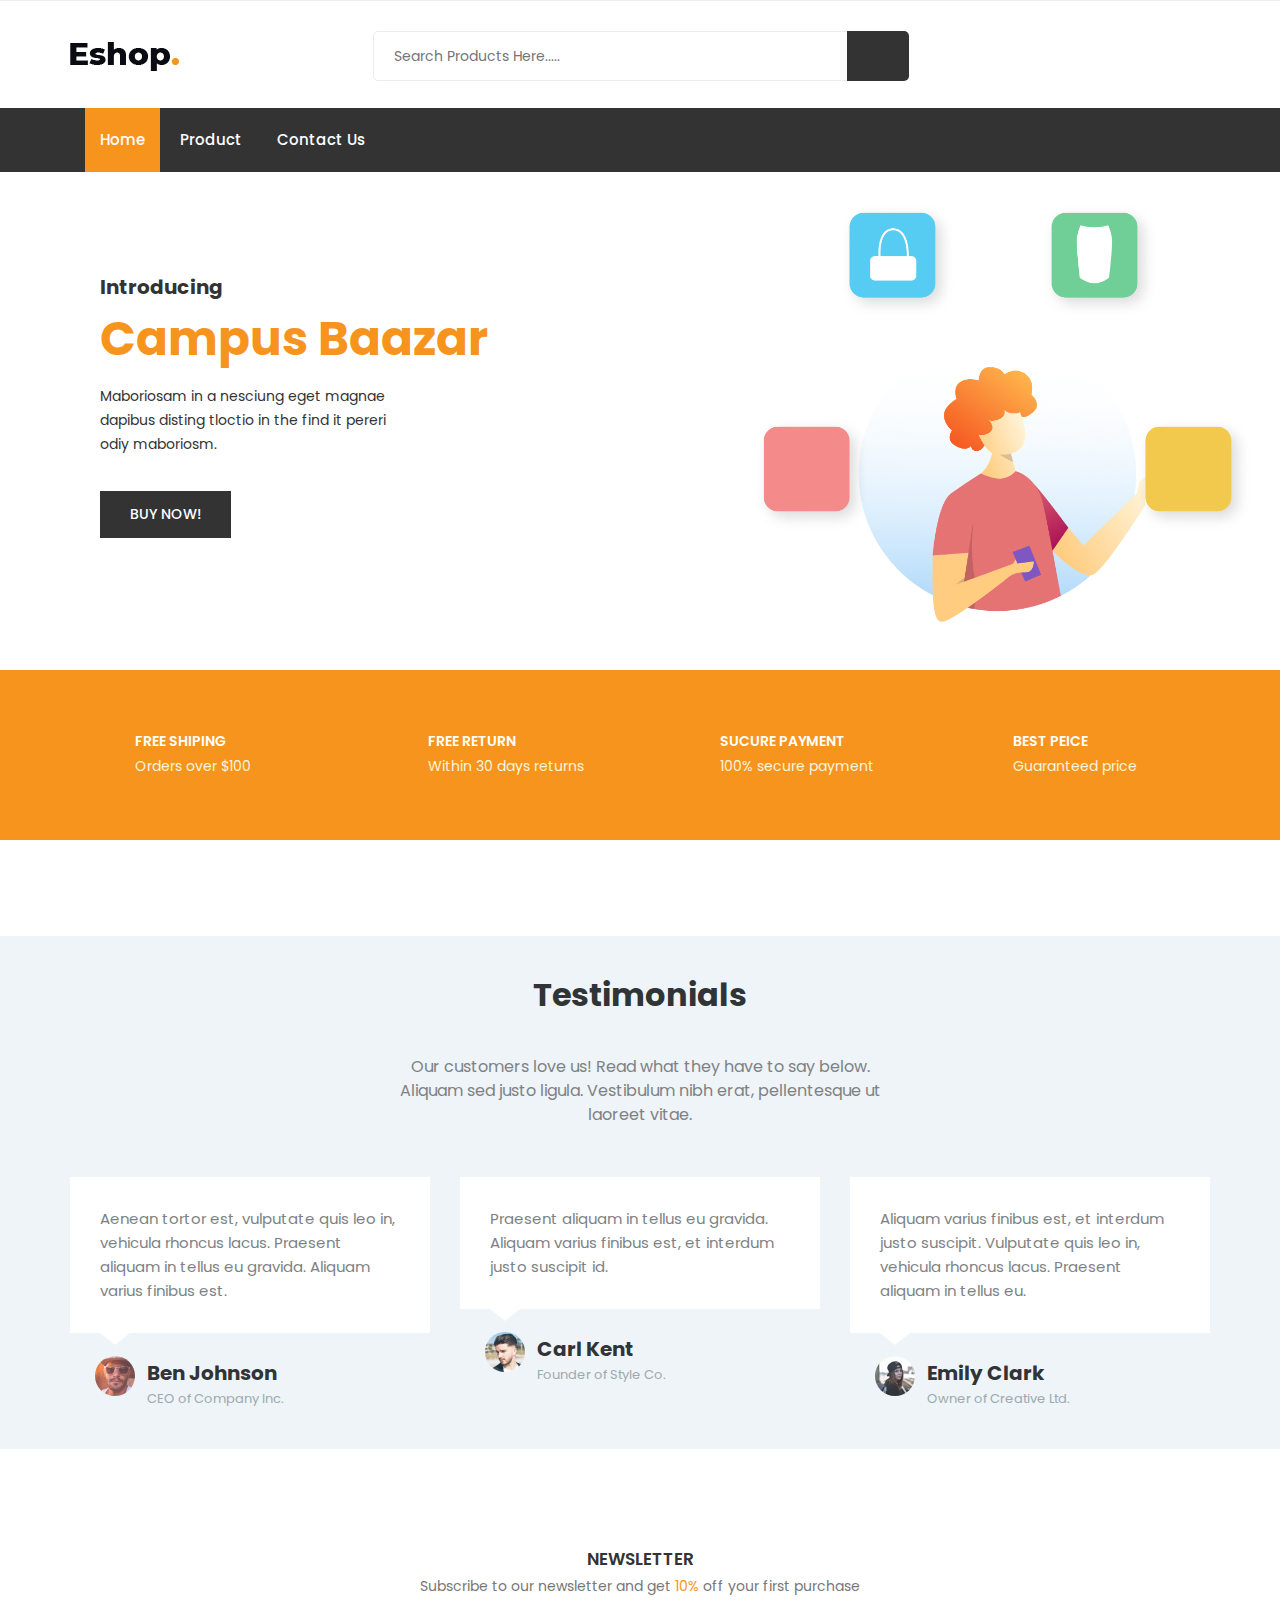
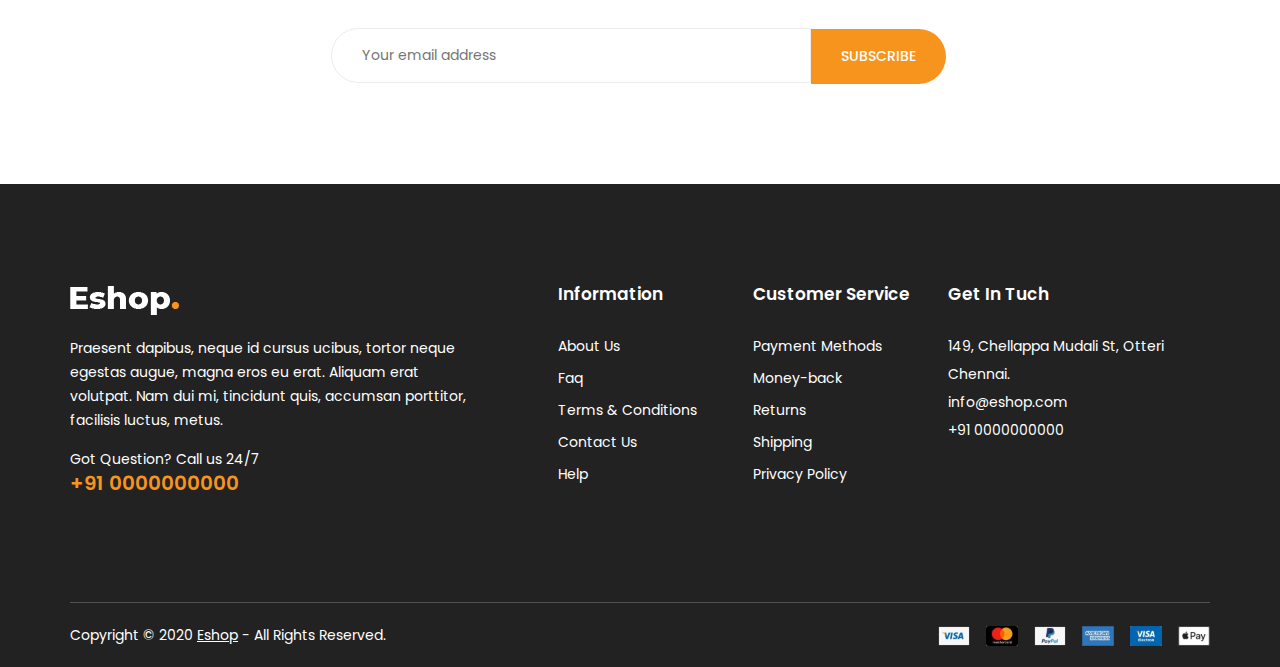
==== index.html @ 4dabbcf8 "first" ====
<!DOCTYPE html>
<html lang="zxx">
<head>
	<!-- Meta Tag -->
    <meta charset="utf-8">
    <meta http-equiv="X-UA-Compatible" content="IE=edge">
	<meta name='copyright' content=''>
	<meta http-equiv="X-UA-Compatible" content="IE=edge">
    <meta name="viewport" content="width=device-width, initial-scale=1, shrink-to-fit=no">

	<!-- Favicon -->
	<link rel="icon" type="image/png" href="images/favicon.png">
	<!-- Web Font -->
	<link href="https://fonts.googleapis.com/css?family=Poppins:200i,300,300i,400,400i,500,500i,600,600i,700,700i,800,800i,900,900i&display=swap" rel="stylesheet">

	<!-- StyleSheet -->
	<link rel="stylesheet" href="https://cdnjs.cloudflare.com/ajax/libs/twitter-bootstrap/4.1.3/css/bootstrap.min.css">
	<!-- Bootstrap -->
	<link rel="stylesheet" href="css/bootstrap.css">
	

	<!-- Eshop StyleSheet -->
	<link rel="stylesheet" href="css/reset.css">
	<link rel="stylesheet" href="css/style.css">
    <link rel="stylesheet" href="css/responsive.css">


</head>
<body>



	<!-- Header -->
	<header class="header shop">
		<div class="middle-inner">
			<div class="container">
				<div class="row">
					<div class="col-lg-2 col-md-2 col-12">
						<!-- Logo -->
						<div class="logo">
							<a href="index.html"><img src="images/logo.png" alt="logo"></a>
						</div>
						<!--/ End Logo -->
						<!-- Search Form -->
						<div class="search-top">
							<div class="top-search"><a href="#0"><i class="ti-search"></i></a></div>
							<!-- Search Form -->
							<div class="search-top">
								<form class="search-form">
									<input type="text" placeholder="Search here..." name="search">
									<button value="search" type="submit"><i class="ti-search"></i></button>
								</form>
							</div>
							<!--/ End Search Form -->
						</div>
						<!--/ End Search Form -->
						<div class="mobile-nav"></div>
					</div>
					<div class="col-lg-8 col-md-7 col-12">
						<div class="search-bar-top">
							<div class="search-bar">
								<form>
									<input name="search" placeholder="Search Products Here....." type="search">
									<button class="btnn"><i class="ti-search"></i></button>
								</form>
							</div>
						</div>
					</div>
					<div class="col-lg-2 col-md-3 col-12">
						<div class="right-bar">
							
						</div>
					</div>
				</div>
			</div>
		</div>
		<!-- Header Inner -->
		<div class="header-inner" >
			<div class="container">
				<div class="cat-nav-head col-lg-9 col-12">
							<div class="menu-area">
								<!-- Main Menu -->
								<nav class="navbar navbar-expand-lg navbar-collapse ">
									<div class="navbar-collapse">
										<div class="nav-inner"  >
											<ul class="nav main-menu menu navbar-nav" style="text-align: center;">
													<li class="active"><a href="index.html">Home</a></li>
													<li><a href="items.html">Product</a></li>
													<li><a href="contact.html">Contact Us</a></li>
												</ul>
										</div>
									</div>
								</nav>
								<!--/ End Main Menu -->
							</div>
						</div>
					</div>
				</div>
			</div>
		</div>
		<!--/ End Header Inner -->
	</header>
	<!--/ End Header -->

	<!-- Slider Area -->
	<section class="hero-slider">
		<!-- Single Slider -->

			<div class="container">
				<div class="row no-gutters">
					<div class="col-lg-12 offset-lg-3 col-12" style="margin-left: 0px;">
						<div class="text-inner">
							<div class="row">
								<div class="col-lg-7 col-12">
									<div class="hero-text">
										<h1><span>Introducing </span>Campus Baazar</h1>
										<p>Maboriosam in a nesciung eget magnae <br> dapibus disting tloctio in the find it pereri <br> odiy maboriosm.</p>
										<div class="button">
											<a href="items.html" class="btn">Buy Now!</a>
										</div>
									</div>
								</div>
								<div class="col-lg-5">
									<img src="images/first.png" alt="#" style="padding-top: 30px; width: 500px">
								</div>
							</div>
						</div>
					</div>
				</div>
			</div>
		</div>
	</section>

<div> <br>  <br> </div>
<div></div>
<div></div>


	<!-- Start Shop Services Area -->
	<section class="shop-services section home" style="background-color: #F7941D;">
		<div class="container">
			<div class="row">
				<div class="col-lg-3 col-md-6 col-12">
					<!-- Start Single Service -->
					<div class="single-service">
						<i class="ti-rocket"></i>
						<h4 style="color: white;">Free shiping</h4>
						<p style="color:beige;">Orders over $100</p>
					</div>
					<!-- End Single Service -->
				</div>
				<div class="col-lg-3 col-md-6 col-12">
					<!-- Start Single Service -->
					<div class="single-service">
						<i class="ti-reload"></i>
						<h4 style="color: white;">Free Return</h4>
						<p style="color:beige;">Within 30 days returns</p>
					</div>
					<!-- End Single Service -->
				</div>
				<div class="col-lg-3 col-md-6 col-12">
					<!-- Start Single Service -->
					<div class="single-service">
						<i class="ti-lock"></i>
						<h4 style="color: white;">Sucure Payment</h4>
						<p style="color:beige;">100% secure payment</p>
					</div>
					<!-- End Single Service -->
				</div>
				<div class="col-lg-3 col-md-6 col-12">
					<!-- Start Single Service -->
					<div class="single-service">
						<i class="ti-tag"></i>
						<h4 style="color: white;">Best Peice</h4>
						<p style="color:beige;">Guaranteed price</p>
					</div>
					<!-- End Single Service -->
				</div>
			</div>
		</div>
	</section>
	<!-- End Shop Services Area -->

	<div> <br>  <br> <br> <br></div>
	<div></div>
	<div></div>
	

	<div class="testimonials-clean">
        <div class="container">
            <div class="intro">
                <h2 class="text-center">Testimonials </h2>
                <p class="text-center">Our customers love us! Read what they have to say below. Aliquam sed justo ligula. Vestibulum nibh erat, pellentesque ut laoreet vitae.</p>
            </div>
            <div class="row people">
                <div class="col-md-6 col-lg-4 item">
                    <div class="box">
                        <p class="description">Aenean tortor est, vulputate quis leo in, vehicula rhoncus lacus. Praesent aliquam in tellus eu gravida. Aliquam varius finibus est.</p>
                    </div>
                    <div class="author"><img class="rounded-circle" src="images/1.jpg">
                        <h5 class="name">Ben Johnson</h5>
                        <p class="title">CEO of Company Inc.</p>
                    </div>
                </div>
                <div class="col-md-6 col-lg-4 item">
                    <div class="box">
                        <p class="description">Praesent aliquam in tellus eu gravida. Aliquam varius finibus est, et interdum justo suscipit id.</p>
                    </div>
                    <div class="author"><img class="rounded-circle" src="images/2.jpg">
                        <h5 class="name">Carl Kent</h5>
                        <p class="title">Founder of Style Co.</p>
                    </div>
                </div>
                <div class="col-md-6 col-lg-4 item">
                    <div class="box">
                        <p class="description">Aliquam varius finibus est, et interdum justo suscipit. Vulputate quis leo in, vehicula rhoncus lacus. Praesent aliquam in tellus eu.</p>
                    </div>
                    <div class="author"><img class="rounded-circle" src="images/3.jpg">
                        <h5 class="name">Emily Clark</h5>
                        <p class="title">Owner of Creative Ltd.</p>
                    </div>
                </div>
            </div>
        </div>
    </div>

	<!-- Start Shop Newsletter  -->
	<section class="shop-newsletter section">
		<div class="container">
			<div class="inner-top">
				<div class="row">
					<div class="col-lg-8 offset-lg-2 col-12">
						<!-- Start Newsletter Inner -->
						<div class="inner">
							<h4>Newsletter</h4>
							<p> Subscribe to our newsletter and get <span>10%</span> off your first purchase</p>
							<form action="mail/mail.php" method="get" target="_blank" class="newsletter-inner">
								<input name="EMAIL" placeholder="Your email address" required="" type="email">
								<button class="btn">Subscribe</button>
							</form>
						</div>
						<!-- End Newsletter Inner -->
					</div>
				</div>
			</div>
		</div>
	</section>
	<!-- End Shop Newsletter -->



	<!-- Start Footer Area -->
	<footer class="footer">
		<!-- Footer Top -->
		<div class="footer-top section">
			<div class="container">
				<div class="row">
					<div class="col-lg-5 col-md-6 col-12">
						<!-- Single Widget -->
						<div class="single-footer about">
							<div class="logo">
								<a href="index.html"><img src="images/logo2.png" alt="#"></a>
							</div>
							<p class="text">Praesent dapibus, neque id cursus ucibus, tortor neque egestas augue,  magna eros eu erat. Aliquam erat volutpat. Nam dui mi, tincidunt quis, accumsan porttitor, facilisis luctus, metus.</p>
							<p class="call">Got Question? Call us 24/7<span><a href="tel:123456789">+91 0000000000</a></span></p>
						</div>
						<!-- End Single Widget -->
					</div>
					<div class="col-lg-2 col-md-6 col-12">
						<!-- Single Widget -->
						<div class="single-footer links">
							<h4>Information</h4>
							<ul>
								<li><a href="#">About Us</a></li>
								<li><a href="#">Faq</a></li>
								<li><a href="#">Terms & Conditions</a></li>
								<li><a href="#">Contact Us</a></li>
								<li><a href="#">Help</a></li>
							</ul>
						</div>
						<!-- End Single Widget -->
					</div>
					<div class="col-lg-2 col-md-6 col-12">
						<!-- Single Widget -->
						<div class="single-footer links">
							<h4>Customer Service</h4>
							<ul>
								<li><a href="#">Payment Methods</a></li>
								<li><a href="#">Money-back</a></li>
								<li><a href="#">Returns</a></li>
								<li><a href="#">Shipping</a></li>
								<li><a href="#">Privacy Policy</a></li>
							</ul>
						</div>
						<!-- End Single Widget -->
					</div>
					<div class="col-lg-3 col-md-6 col-12">
						<!-- Single Widget -->
						<div class="single-footer social">
							<h4>Get In Tuch</h4>
							<!-- Single Widget -->
              <div class="contact">
                <ul>
                  <li>149, Chellappa Mudali St, Otteri</li>
                  <li>Chennai.</li>
                  <li>info@eshop.com</li>
                  <li>+91 0000000000</li>
                </ul>
              </div>
							<!-- End Single Widget -->
							<ul>
								<li><a href="#"><i class="ti-facebook"></i></a></li>
								<li><a href="#"><i class="ti-twitter"></i></a></li>
								<li><a href="#"><i class="ti-flickr"></i></a></li>
								<li><a href="#"><i class="ti-instagram"></i></a></li>
							</ul>
						</div>
						<!-- End Single Widget -->
					</div>
				</div>
			</div>
		</div>
		<!-- End Footer Top -->
    <div class="copyright">
      <div class="container">
        <div class="inner">
          <div class="row">
            <div class="col-lg-6 col-12">
              <div class="left">
                <p>Copyright © 2020 <a href="#" target="_blank">Eshop</a>  -  All Rights Reserved.</p>
              </div>
            </div>
            <div class="col-lg-6 col-12">
              <div class="right">
                <img src="images/payments.png" alt="#">
              </div>
            </div>
          </div>
        </div>
      </div>
    </div>
    </footer>
	<!-- /End Footer Area -->

</body>
<script src="Controllers/Data.js"></script>
<script src="Controllers/main.js"></script>
</html>
---- css/style.css ----
/*
[ CSS Table of contents ]

01. Header CSS
	+ Logo
	+ Category Menu
	+ Main Menu

02. Single Product CSS
03. Shop Sidebar CSS

04. Cart CSS
05. Checkout CSS

06. Shop Services CSS
07. Newslatter CSS

08. Contact CSS

09. Footer CSS
========================================*/


.btn {
	position: relative;
	font-weight: 500;
	font-size:14px;
	color: #fff;
	background: #333;
	display: inline-block;
	z-index: 5;
	display: inline-block;
	padding: 13px 32px;
	border-radius: 0px;
	text-transform:uppercase;
}
.btn:hover{
	color:#fff;
	background:#F7941D;
}
#scrollUp {
	right: 10px;
	z-index: 33;
	bottom: 10px;
	text-align: center;
}

/*======================================
	01. Header CSS
========================================*/
/* Topbar */
.topbar {
	background-color: #fff;
	border-bottom: 1px solid #e2e2e2;
	padding: 15px 0;
}
/* Logo */
.header .logo {
	float: left;
	margin-top: 35px;
}
.header .navbar {
	padding: 0;
}
/* Main Menu */
.navbar-expand-lg .navbar-collapse{
	display:block !important;
}
.header.v3 .navbar-expand-lg .navbar-collapse{
	display:block !important;
	background:#333;
}
.header .nav li a i {
	margin-left: 6px;
	font-size: 10px;
}

/* Shopping Cart */
.header .shopping {
	display: inline-block;
	z-index: 9999;
}
.header .shopping .icon {
	position: relative;
	cursor:pointer;
	color:#222;
}
.header .shopping .shopping-item {
	position: absolute;
	top: 68px;
	right: 0;
	width: 300px;
	background: #fff;
	padding: 20px 25px;
	box-shadow: 0px 0px 10px rgba(0, 0, 0, 0.2);
	opacity:0;
	visibility:hidden;
	z-index:99;
}
.header .shopping:hover .shopping-item{
	transform: translateY(0px);
	opacity:1;
	visibility:visible;
}
.header .shopping .dropdown-cart-header{
	padding-bottom: 10px;
    margin-bottom: 15px;
	border-bottom:1px solid #e6e6e6;
}
.header .shopping .dropdown-cart-header span {
	text-transform: uppercase;
	color: #222;
	font-size: 13px;
	font-weight: 600;
}
.header .shopping .dropdown-cart-header a {
	float: right;
	text-transform: uppercase;
	color: #222;
	font-size: 13px;
	font-weight: 600;
}
.header .shopping .dropdown-cart-header a:hover{
	color:#F7941D;
}
.header .shopping-list li {
	overflow: hidden;
	border-bottom: 1px solid #e6e6e6;
	padding-bottom: 15px;
	margin-bottom: 15px;
	position:relative;
}
.header .shopping-list li .remove {
	position: absolute;
	left: 0;
	bottom: 16px;
	margin-top: -20px;
	height: 20px;
	width: 20px;
	line-height: 18px;
	text-align: center;
	background: #fff;
	color: #222;
	border-radius: 0;
	font-size: 11px;
	border: 1px solid #ededed;
}
.header .shopping-list li .remove:hover{
	background:#222;
	color:#fff !important;
	border-color:transparent;
}
.header .shopping-list .cart-img {
	float: right;
	border: 1px solid #ededed;
	overflow:hidden;
}
.header .shopping-list .cart-img img {
	width: 70px;
	height: 70px;
	border-radius:0;
	
}
.header .shopping-list .cart-img:hover img{
	transform:scale(1.09);
}
.header .shopping-list .quantity{
	line-height: 22px;
    font-size: 13px;
	padding-bottom: 30px;
}
.header .shopping-list h4 {
	font-size: 14px;
}
.header .shopping-list h4 a {
	font-weight: 600;
	font-size: 13px;
	color: #333;
}
.header .shopping-list h4 a:hover{
	color:#F7941D;
}
.header .shopping-item .bottom {
	text-align: center;
}
.header .shopping-item .total {
	overflow:hidden;
	display: block;
    padding-bottom: 10px;
}
.header .shopping-item .total span {
	text-transform:uppercase;
	color:#222;
	font-size:13px;
	font-weight:600;
	float:left;
}
.header .shopping-item .total .total-amount {
	float:right;
	font-size:14px;
}
.header .shopping-item .bottom .btn {
	background: #222;
	padding: 10px 20px;
	display: block;
	color: #fff;
	margin-top: 10px;
	border-radius: 0px;
	text-transform: uppercase;
	font-size: 14px;
	font-weight: 500;
}
.header .shopping-item .bottom .btn:hover{
	background:#F7941D;
	color:#fff;
}
.header.shop{
	background:#fff;
}
.header.shop .nav-inner {
	margin: 0;
	float: left;
}
.header.shop .topbar {
	background-color: #fff;
	border: none;
}
.header.shop.v3 .topbar{
	padding:0;
}
.header.shop.v3 .topbar .inner-content{
	border-bottom:1px solid #eee;
	padding: 12px 0px;
}
.header.shop .right-nav li a {
	color: #333;
}
.header.shop .logo {
	float: left;
	margin: 19px 0 0;
}
.header.shop .top-contact {
	margin-top:0px;
}
/* Header Middle */
.header.shop .search-bar-top {
	text-align: center;
	margin-top: 10px;
}
.header.shop .search-bar {
	margin-top: 33px;
	width: 460px;
	height: 40px;
	display: inline-block;
	background: #fff;
	position: relative;
}
.header.shop .search-bar {
	width: 535px;
	height: 50px;
	display: inline-block;
	background: #fff;
	position: relative;
	margin: 0;
	line-height: 45px;
	border-radius: 5px;
	border: 1px solid #ececec;
}
.header.shop .nice-select {
	clear: initial;
	margin: 0;
	height: 48px;
	width: 150px;
	border: none;
	text-align: center;
	background: transparent;
	text-transform: capitalize;
	padding: 0 0 0 20px;
	border-right: 1px solid #eee;
	line-height: 50px;
	font-size: 14px;
	font-weight: 400;
}
.header.shop .nice-select::after {
	border-color: #666;
	right: 20px;
}
.header.shop .nice-select .list {
	border-radius:0px;
}
.header.shop .nice-select .list li.focus{
	font-weight:400;
}
.header.shop .nice-select .list li {
	color: #666;
	border-radius: 0px;
	font-size: 14px;
	font-weight: 400;
}
.header.shop .nice-select .list li:hover{
	background:#F7941D;
	color:#fff;
}
.header.shop .search-bar form {
	display: inline-block;
	float: left;
	width: 260px;
}
.header.shop .search-bar input {
	height: 48px;
	background: transparent;
	color: #666;
	border-radius: 0;
	border: none;
	font-size: 14px;
	font-weight: 400;
	padding: 0 25px 0 20px;
	width: 328px;
}
.header.shop .search-bar .btnn {
	height: 50px;
	line-height: 53px;
	width: 62px;
	text-align: center;
	font-size: 18px;
	color: #fff;
	background: #333333;
	position: absolute;
	right: -2px;
	top: -1px;
	border: none;
	border-radius: 0 5px 5px 0;
	
	
}
.header.shop .search-bar .btnn:hover{
	color:#fff;
	background:#F7941D;
}
/* Search Form */
.header.shop .search-top {
	opacity: 1;
	visibility: visible;
	top: 0;
	background: transparent;
	border: none;
	box-shadow: none;
	padding: 0;
	top: 0;
}
.header.shop .middle-inner {
	padding: 20px 0;
	background: #fff;
	border-top: 1px solid #eee;
}
.header.shop.v3 .middle-inner {
	border:none;
}
.header.shop .header-inner {
	background: #333;
}
.header.shop.v3 .header-inner {
	background: transparent;
}
.header.shop.v2 .header-inner {
	background: #fff;
	border-top:1px solid #eee;
}
.header.shop .topbar p {
	color: #333;
}
.header.shop .all-category {
	color: #fff;
	background: transparent;
	position: relative;
	background: #f7941d;
}
.header.shop .all-category h3{
	padding: 20px 25px;
}
.header.shop .cat-heading {
	font-size: 20px;
	color: #fff;
}
.header.shop .cat-heading i {
	color: #fff;
	display: inline-block;
	margin-right: 15px;
	font-size: 22px;
}
.header.shop .main-category {
	position: absolute;
	left: 0;
	top: 64px;
	background: #fff;
	z-index: 1;
	width: 100%;
	-webkit-box-shadow: 0px 5px 15px #0000000a;
	-moz-box-shadow: 0px 5px 15px #0000000a;
	box-shadow: 0px 5px 15px #0000000a;
}
.header.shop .main-category li{
	display:block;
	border-bottom:1px solid #f6f6f6;
	position:relative;
}
.header.shop .main-category li:last-child{
	border:none;
}
.header.shop .main-category li a {
	font-size: 14px;
	font-weight: 600;
	color: #333;
	padding: 13px 25px 13px 25px;
	display: block;
	text-transform: uppercase;
}
.header.shop .main-category li a i{
	display:inline-block;
	float:right;
}
.header.shop .sub-category {
	background: #fff;
	width: 220px;
	position: absolute;
	left: 238px;
	top: 0;
	z-index: 999999;
	opacity: 0;
	visibility: hidden;
	border-left: 3px solid #F7941D;
	box-shadow: 0px 5px 15px #0000000a;
}
.header.shop .main-category li:hover .sub-category{
	opacity:1;
	visibility:visible;
}
.header.shop .main-category li a{
	text-transform:capitalize;
	font-weight:400;
}
.header.shop .main-category li a:hover{
	color:#F7941D;
}
.header.shop .main-category .main-mega{
	position:relative;
}
.header.shop .main-category li .mega-menu {
	width: 850px;
	display: inline-block;
	height: auto;
	position: absolute;
	left: 238px;
	top: 0;
	z-index: 99999;
	background: #fff;
	border: none;
	padding: 30px;
	border-left: 3px solid #F7941D;
	opacity:0;
	visibility:hidden;
	
}
.header.shop .main-category li:hover .mega-menu{
	opacity:1;
	visibility:visible;
}
.header.shop .main-category li .mega-menu .single-menu {
	width: 33%;
	display: inline-block;
	border: none;
	padding: 0;
	padding-right: 20px;
}
.header.shop .main-category li .mega-menu .single-menu a{
	padding:0;
}
.header.shop .main-category li .mega-menu .single-menu .image{
	overflow:hidden;
}
.header.shop .main-category li .mega-menu .single-menu img{
	display:block;
	height:100%;
	width:100%;
	cursor:pointer;
}
.header.shop .main-category li .mega-menu .single-menu .image:hover img{
	transform:scale(1.1);
}
.header.shop .main-category li .mega-menu .single-menu .title-link {
	margin-bottom: 20px;
	background: #F7941D;
	color: #fff;
	padding: 2px 13px;
	border-radius: 3px;
	display: inline-block;
	font-size: 14px;
}
.header.shop .main-category li .mega-menu .single-menu .title-link:hover{
	background:#333;
	color:#fff;
}
.header.shop .main-category li .mega-menu .single-menu .inner-link{
	margin-top:25px;
}
.header.shop .main-category li .mega-menu .single-menu .inner-link a{
	margin-bottom:10px;
}
.header.shop .main-category li .mega-menu .single-menu .inner-link a:hover{
	color:#F7941D;
	background:transparent;
}
.header.shop .main-category li .mega-menu .single-menu .inner-link a:last-child{
	margin-bottom:0px;
}
.header.shop .menu-origin {
	float:none;
	display: inline-block;
	float: right;
}
.header.shop .nav li {
	margin-right: 40px;
	float: left;
	position: relative;
}
.header.shop .nav li {
	margin-right:5px;
	position: relative;
	float: none;
}
.header.shop .nav li:last-child{
	margin-right:0;
}
.header.shop .nav li .new {
	background: #F7941D;
	color: #fff;
	text-transform: uppercase;
	font-size: 9px;
	position: absolute;
	left: 21px;
	top: 2px;
	font-weight: 500;
	height: 18px;
	line-height: 18px;
	text-align: center;
	display: block;
}
.header.shop.v2 .nav li a{
	color:#333;
}
.header.shop .nav li a {
	color: #fff;
	text-transform: capitalize;
	font-size: 15px;
	padding: 20px 15px;
	font-weight: 500;
	display: block;
	position: relative;
	
}
.header.shop .nav li:hover a{
	color:#fff;
	background:#F7941D;
}
.header.shop.v2 .nav li:hover a{
	color:#F7941D;
	background:transparent;
}
.header.shop .nav li.active a{
	color:#fff;
	background:#F7941D;
}
.header.shop.v2 .nav li.active a{
	color:#333 !important;
	background:transparent !important;
}
.header.shop.v2 .nav li.active a{
	color:#F7941D !important;
}
.header.shop .nav .dropdown li{
	margin:0;
}
.header.shop .nav li .dropdown li:hover a{
	background:#F7941D;
}
.header.shop.v2 .nav li.active .dropdown li a{
	color:#333 !important;
}
.header.shop.v2 .nav li.active .dropdown li a:hover{
	color:#fff !important;
	background:#F7941D !important;
}
.header.shop.v2 .nav li.active .dropdown li a:hover{
	color:#fff !important;
}
.header.shop.v2 .nav li .dropdown li:hover a{
	color:#F7941D;
}
.header.shop .nav li .dropdown li a {
	color: #333;
	padding: 8px 15px;
	font-weight: 400;
	background:#fff;
}
.header.shop.v2 .nav li .dropdown li a {
	color: #333;
	background:#fff;
}
.header.shop .nav li .dropdown li a {
	font-weight: 400;
	font-size: 14px;
}
.header.shop .nav li .dropdown li a:hover{
	color:#fff;
}
.header.shop.v2 .nav li .dropdown li a:hover{
	color:#fff !important;
	background:#F7941D;
}
.header.shop .nav li .dropdown li .dropdown.sub-dropdown li a:hover{
	background:#F7941D;
}
.header.shop .right-bar {
	display: inline-block;
	padding: 0;
	margin: 0;
	top: 20px;
	float: right;
	position: relative;
}
.header.shop .right-bar .sinlge-bar.top-search a {
	transform: translateY(3px);
}
.header.shop .right-bar .sinlge-bar.top-search a:hover {
	color:#F7941D;
}
.header.shop .right-bar .sinlge-bar .single-icon{
	color:#333;
	font-size:20px;
	position:relative;
}
.header.shop .right-bar .sinlge-bar .single-icon:hover{
	color:#F7941D;
}
.header.shop .right-bar .sinlge-bar .single-icon .total-count {
	position: absolute;
	top: -7px;
	right: -8px;
	background: #f6931d;
	width: 18px;
	height: 18px;
	line-height: 18px;
	text-align: center;
	color: #fff;
	border-radius: 100%;
	font-size: 11px;
}
.header.shop .right-bar .sinlge-bar{
	display:inline-block;
	margin-right:25px;
}
.header.shop .right-bar .sinlge-bar:last-child{
	margin-right:0px;
}
.header.shop .right-bar .sinlge-bar li a:hover{
	color:#F7941D;
}
.mobile-search{
	display:none;
}
/* Header Search */
/* Search */
.header .search-top{
	display:none;
}
.header .search-top a{
	font-size:17px;
}
.header .search-top a:hover{
	color:#F7941D;
}
.header .search-form {
	position: absolute;
	left: -128px;
	z-index: 9999;
	opacity: 0;
	visibility: hidden;
	
	top: 46px;
	background: #ffffff75;
	padding: 7px;
	border-radius: 5px;
	transform: scaleY(0);
	box-shadow: 0px 4px 7px #0000003b;
	padding: 0;
	border-radius: 0;
}
.header .search-top.active .search-form {
	opacity:1;
	visibility:visible;
	transform: scaleY(1);
}
.header .search-form input {
	width: 220px;
	height: 45px;
	line-height: 45px;
	padding: 0 60px 0 15px;

	border-radius: 3px;
	border: none;
	background: #fff;
	color: #333;
	border-radius: 0;
}
.header .search-form button {
	position: absolute;
	right: 0;
	height: 45px;
	top: 0;
	width: 45px;
	background: transparent;
	border: none;
	color: #3353ea;
	border-radius: 0 3px 3px 0;
	border-radius: 0;
	border-left: 1px solid #eee;
	font-size: 15px;
	color: #333;
	
}
.header .search-form button:hover{
	color:#fff;
	background:#F7941D;
	border-color:transparent;
}


/*======================================
	End Header CSS
========================================*/

/*======================================
   Hero Area CSS
========================================*/ 
.hero-slider {
	background: #fff;
	overflow: hidden;
}
.hero-slider .single-slider {
	height: auto;
	background-image: url('https://via.placeholder.com/1900x700');
	background-size: cover;
	background-position: center;
	background-repeat: no-repeat;
    height: 510px;
}
.hero-slider .text-inner {
	
}
.hero-slider .hero-text {
	padding: 0 30px;
	margin-top:100px;
}
.hero-slider .hero-text h1 {
	line-height: 50px;
	font-size: 47px;
	font-weight: 700;
	color: #F7941D;
	margin-bottom: 20px;
}
.hero-slider .hero-text h1 span {
	font-size: 20px;
	display: block;
	margin-bottom: 12px;
	color: #333;
	font-weight: 700;
	line-height: initial;
}
.hero-slider .hero-text p {
	color: #333;
	margin-bottom: 35px;
}
.hero-slider .hero-text .button{
	margin:0;
}
.hero-slider .hero-text .btn {
	color: #fff;
	background: #333;
	padding: 13px 30px;
	line-height: initial;
	border: none;
	height: auto;
	z-index: 0;
}
.hero-slider .hero-text .btn:hover{
	background:#F7941D;
	color:#fff;
}
/* Start Hero Area 2 CSS */
.hero-area2{
	position:relative;
}
.hero-area2 .single-slider.overlay:before{
	background:#F7941D;
	opacity:0;
	visibility:hidden;
	transform:scale(0.9);
}
.hero-area2 .single-slider.overlay:hover:before{
	opacity:0.9;
	visibility:visible;
	transform:scale(1);
}
.hero-area2 .single-slider{
	height:500px;
	position:relative;
	background-size:cover;
	background-position:center;
	background-repeat:no-repeat;
}
.hero-area2 .single-slider .content{
	position:relative;
}
.hero-area2 .single-slider .content {
	width: 100%;
	padding: 15px;
	z-index: 2;
	text-align: center;
	padding-top: 120px;
	opacity:0;
	visibility:hidden;
	transform:scale(1.1);
}
.hero-area2 .single-slider:hover .content{
	opacity:1;
	visibility:visible;
	transform:scale(1);
}
.hero-area2 .single-slider .content .sub-title{
	color:#fff;
	text-transform: uppercase;
	font-size:15px;
	font-weight:500;
}
.hero-area2 .single-slider .content .title {
	color: #fff;
	text-transform: uppercase;
	font-size: 24px;
	display: block;
	margin-top: 10px;
	margin-bottom: 10px;
}
.hero-area2 .single-slider .content .des{
	color:#fff;
}
.hero-area2 .single-slider .content .button{}
.hero-area2 .single-slider .content .button .btn {
	padding: 9px 25px;
	border: 2px solid #fff;
	background: transparent;
	color: #fff;
	margin-top: 25px;
}
.hero-area2 .single-slider .content .button .btn:hover{
	background:#fff;
	color:#333;
	border-color:transparent;
}
/* Owl Nav CSS */
.hero-area2 .owl-carousel .owl-nav {
	margin: 0;
    position: absolute;
    top: 50%;
    width: 100%;
	margin-top:-30px;
}
.hero-area2 .owl-carousel .owl-nav div {
	height: 60px;
	width: 40px;
	line-height: 60px;
	text-align: center;
	background: #333;
	color: #fff;
	font-size: 14px;
	position: absolute;
	margin: 0;
	
	padding: 0;
	border-radius: 0;
}
.hero-area2 .owl-carousel .owl-nav div:hover{
	background:#F7941D;
	color:#fff;
}
.hero-area2 .owl-carousel .owl-controls .owl-nav .owl-prev{
	left:0;
}
.hero-area2 .owl-carousel .owl-controls .owl-nav .owl-next{
	right:0;
}
/* Hero Area 3 */
.hero-area3{}
.hero-area3 .big-content{
	background-image: url('https://via.placeholder.com/850x530');
	background-size: cover;
	background-position: center;
	background-repeat: no-repeat;
    height: 511px;
	margin-top:30px;
	position:relative;
}
.hero-area3 .big-content .inner {
	position: absolute;
	right: 0;
	top: 50%;
	padding: 0 50px 0 360px;
	transform: translateY(-50%);
}
.hero-area3 .big-content .title {
	font-size: 28px;
	margin-bottom: 20px;
	font-weight: 700;
	text-transform: capitalize;
	line-height: 37px;
}
.hero-area3 .big-content .title span{
	color:#F7941D;
}
.hero-area3 .big-content .des{}
.hero-area3 .big-content .button{
	margin-top:40px;
	display:block;
}
.hero-area3 .big-content .button .btn{
	color:#fff;
}

.hero-area3 .small-content{
	height:240px;
	background-size: cover;
	background-position: center;
	background-repeat: no-repeat;
	margin-top:30px;
	position:relative;
}
.hero-area3 .small-content.first{
	background-image: url('https://via.placeholder.com/450x300');
}
.hero-area3 .small-content.secound{
	background-image: url('https://via.placeholder.com/450x300');
}
.hero-area3 .small-content .inner {
	padding: 30px;
	text-align:right;
	position:absolute;
	right:0;
	bottom:0;
}
.hero-area3 .small-content .title {
	font-size: 18px;
	margin-bottom: 20px;
	font-weight: 600;
	text-transform: capitalize;
}
.hero-area3 .small-content .title span{
	color:#F7941D;
}
.hero-area3 .small-content .des{}
.hero-area3 .small-content .button{
	margin-top:10px;
	display:block;
}
.hero-area3 .small-content .button .btn {
	background: transparent;
	padding: 0;
	color: #333;
	border-bottom: 2px solid #333;
	font-size: 13px;
}
.hero-area3 .small-content .button .btn:hover{
	color:#F7941D;
	border-color:#F7941D;
}
/* Hero Area 4 */
.hero-area4 .big-content{
	
	background-size: cover;
	background-position: center;
	background-repeat: no-repeat;
    height: 510px;
	margin-top:30px;
	position:relative;
}
.hero-area4 .big-content .inner {
	position: absolute;
	right: 0;
	top: 50%;
	padding: 0 80px 0 50px;
	transform: translateY(-50%);
}
.hero-area4 .big-content .title {
	font-size: 32px;
	margin-bottom: 20px;
	font-weight: 700;
	text-transform: capitalize;
	line-height: 35px;
}
.hero-area4 .big-content .title span{
	color:#F7941D;
}
.hero-area4 .big-content .des{}
.hero-area4 .big-content .button{
	margin-top:40px;
	display:block;
}
.hero-area4 .big-content .button .btn{
	color:#fff;
}
.hero-area4 .owl-carousel .owl-nav {
	margin: 0;
    position: absolute;
    top: 50%;
    width: 100%;
	margin-top:-20px;
}
.hero-area4 .owl-carousel .owl-nav div {
	height: 40px;
	width: 40px;
	line-height: 40px;
	text-align: center;
	background: #333;
	color: #fff;
	font-size: 14px;
	position: absolute;
	margin: 0;
	
	padding: 0;
	border-radius: 0;
}
.hero-area4 .owl-carousel .owl-nav div:hover{
	background:#F7941D;
	color:#fff;
}
.hero-area4 .owl-carousel .owl-controls .owl-nav .owl-prev{
	left:0;
}
.hero-area4 .owl-carousel .owl-controls .owl-nav .owl-next{
	right:0;
}

/*======================================
   End Hero Area CSS
========================================*/ 


/*======================================
   Start Single Product CSS
========================================*/
.product-area .nav-tabs {
	text-align: center;
	display: inline-block;
	width: 100%;
	border:none;
}
.product-area .nav-tabs .nav-item {
	margin-bottom: -1px;
	display: inline-block;
}
.product-area .nav-tabs li a {
	color: #333;
	text-transform: uppercase;
	display: inline-block;
	position: relative;
	margin-right: 5px;
	font-weight: 500;
	background: #fff;
	color: #333;
	padding: 3px 14px;
	border-radius: 3px;
	font-size: 13px;
}
.product-area .nav-tabs li:last-child a{
	border-color:transparent;
} 
.product-area .nav-tabs li a i{
	margin-right:10px;
}
.product-area .nav-tabs li a.active,
.product-area .nav-tabs li:hover a{
	background:#F7941D;
	color:#fff;
	border-color:transparent;
}
/* Sinlge Product */
.single-product{
	margin-top:50px;
}
.single-product .product-img {
  position: relative;
  overflow: hidden;
  cursor:pointer;
}
.single-product .product-img a {
  display: block;
  position: relative;
}
.single-product .product-img a img {
  width: 100%;
}
.single-product .product-img a img.hover-img {
  position: absolute;
  left: 0;
  top: 0;
  z-index: 1;
  opacity: 0;
}
.single-product .product-img a span.price-dec {
	background-color: #f6931d;
	display: inline-block;
	font-size: 11px;
	color: #fff;
	right: 20px;
	top: 20px;
	padding: 1px 16px;
	font-weight: 700;
	border-radius: 0;
	text-align: center;
	position: absolute;
	text-transform: uppercase;
	border-radius: 30px;
	height: 26px;
	line-height: 25px;
}
.single-product .product-img a span.new {
	background-color: #8493ca;
	display: inline-block;
	font-size: 11px;
	color: #fff;
	right: 20px;
	top: 20px;
	padding: 1px 16px;
	font-weight: 700;
	border-radius: 0;
	text-align: center;
	position: absolute;
	text-transform: uppercase;
	border-radius: 30px;
	height: 26px;
	line-height: 24px;
}
.single-product .product-img a span.out-of-stock {
	background-color: #ed1b24;
	display: inline-block;
	font-size: 11px;
	color: #fff;
	right: 20px;
	top: 20px;
	padding: 1px 16px;
	font-weight: 700;
	border-radius: 0;
	text-align: center;
	position: absolute;
	text-transform: uppercase;
	border-radius: 30px;
	height: 26px;
	line-height: 24px;
}
.single-product .product-img .product-action {
	display: inline-block;
	position: absolute;
	right: 0;
	bottom: 0;
	z-index: 99;
	border-radius: 3px;
}
.single-product .product-img .product-action a {
	background-color: transparent;
	color: #333;
	display: block;
	font-size: 16px;
	display: inline-block;
	margin-right: 15px;
	text-align: right;
	height: 52px;
	position: relative;
	top: 2px;
}
.single-product .product-img .product-action a:last-child{
	margin-right:0;
	border:none;
}
.single-product .product-img .product-action a i {
  line-height: 40px;
}
.single-product .product-img .product-action a span {
	visibility: hidden;
	position: absolute;
	background: #F7941D !important;
	color: #fff !important;
	text-align: center;
	padding: 5px 12px;
	z-index: 3;
	opacity: 0;
	font-size: 11px;
	right: 0;
	line-height: 14px;
	top: -12px;
	margin-top: -5px;
	margin-right: 0;
	display: inline-block;
	width: 120px;
	border-radius:15px 0 0 15px;
}
.single-product .product-img .button-head .product-action a span::after {
	position: absolute;
	content: "";
	right: 0;
	bottom: -12px;
	border: 6px solid #F7941D;
	border-left:0px solid transparent;
	border-right:6px solid transparent;
	border-bottom:6px solid transparent;
}
.single-product .product-img .product-action a:hover {
	color:#F7941D;
}
.single-product .product-img .product-action a:hover span {
  visibility: visible;
  opacity: 1;
  color:#333;
  background:#fff;
  margin-top: -12px;
}
.single-product .product-img .product-action.pro-action-width-dec a {
  width: 30px;
  height: 30px;
  font-size: 14px;
}
.single-product .product-img .product-action.pro-action-width-dec a i {
  line-height: 30px;
}
.single-product .product-img .product-action.pro-action-width-dec-2 {
  bottom: 45px;
}
.single-product .product-img .product-action-2 {
	position: absolute;
	left: 0;
	bottom: 0;
	text-align: left;
	z-index: 99;
}
.single-product .product-img .product-action-2 a {
	display: block;
	background-color: transparent;
	color: #333;
	text-align: left;
	font-size: 12px;
	font-weight: 600;
	text-transform: uppercase;
	line-height: 1;
	display: inline-block;
}
.single-product .product-img .product-action-2 a:hover {
  color:#F7941D;
}
.single-product .button-head {
	background: #fff;
	display: inline-block;
	height: 40px;
	width: 100%;
	position: absolute;
	left: 0;
	bottom: -50px;
	z-index: 9;
	height: 50px;
	line-height: 50px;

}
.single-product:hover .button-head{
	bottom:0;
}
.single-product .product-img .shop-list-quickview {
  position: absolute;
  top: 50%;

  transform: translateY(-50%);
  left: 0;
  right: 0;
  text-align: center;
  z-index: 99;
  margin-top: 20px;
  visibility: hidden;
  opacity: 0;

}
.single-product .product-img .shop-list-quickview a {
  color: #000;
  background-color: #fff;
  display: inline-block;
  width: 50px;
  height: 50px;
  border-radius: 100%;
  font-size: 18px;
}
.single-product .product-img .shop-list-quickview a:hover {
  background-color: #222;
  color: #fff;
}
.single-product .product-img .shop-list-quickview a i {
  line-height: 50px;
}
.single-product .product-content{
	margin-top:20px;
}
.single-product .product-img:hover.default-overlay::before {
  background-color: rgba(38, 38, 38, 0.2);
  z-index: 9;

  pointer-events: none;
  opacity: 1;
}
.single-product .product-img:hover.default-overlay.metro-overlay::before {
  background-color: rgba(38, 38, 38, 0.4);
  z-index: 9;

  pointer-events: none;
  opacity: 1;
}
.single-product .product-img:hover img.hover-img {
  opacity: 1;
}
.single-product .product-content h3 {
    line-height: 22px;
}
.single-product .product-content h3 a {
	font-size: 14px;
	font-weight: 500;
	margin: 0;
}
.single-product .product-content h3 a:hover{
	color:#F7941D;
}
.single-product .product-content .product-price {
  margin: 6px 0 0 0;
}
.single-product .product-content .product-price span {
	font-size: 15px;
	font-weight: 500;
}
.single-product .product-content .product-price span.old {
  text-decoration: line-through;
  opacity: .6;
  margin-right: 2px;
}
/*======================================
   End Single Product CSS
========================================*/




/*======================================
   Start Shopping Cart CSS
========================================*/
.table.shopping-summery {
	background: #fff;
}
.shopping-cart {
	background: #f6f6f6;
	padding: 50px 0;
}
.shopping-summery thead .main-hading{
	padding:0px 50px;
}
.shopping-summery thead {
	background: #F7941D;
	color: #fff;
}
.shopping-summery thead tr th {
	border: none;
	font-weight: 600;
	color: #fff;
	text-align: center;
}
.shopping-summery tbody tr {
	border-bottom: 1px solid #F7941D;
	margin-top: 20px;
}
.shopping-summery tbody tr img {
	border-radius: 0;
	width: 80px;
	height: 80px;
}
.shopping-summery tbody tr:last-child{
	border:none;
}
.shopping-summery tbody .product-name a {
	font-weight: 600;
	color: #282828;
	font-weight: 600;
	font-size: 17px;
}
.shopping-cart .table p {
	font-size: 14px;
	color: #666;
}
.shopping-summery tbody .product-name a:hover{
	color:#F7941D;
}
.shopping-summery tbody .product img {
	max-width: 70px;
	border-radius: 100%;
	max-height: 65px;
	border: 1px solid #e6e6e6;
	padding: 4px;
}
.shopping-summery tbody .product:hover img{
	border-color:#F7941D;

	transform:rotate(360deg);
}
.shopping-cart .border{
	
}
.shopping-cart .table .remove-icon{
	font-size:16px;
}
.shopping-cart .table td {
	vertical-align: middle;
	border-top: 1px solid #eee;
	padding: 30px;
}
.shopping-summery tbody .price {
	text-align: center;
}
.shopping-summery tbody .price span{}
.shopping-cart tbody .qty .input-group {
	width: 175px;
	display: inline-block;
}
.shopping-cart .qty .button {
	display: inline-block;
	position: absolute;
	top: 0;
}
.shopping-cart .qty .button.minus{
	left:0;
	border-radius:0;
	overflow:hidden;
}
.shopping-cart .qty .button.plus {
	right: 0;
	border-radius:0;
	overflow:hidden;
}
.shopping-cart .qty .button .btn {
	padding: 0;
	width: 44px;
	height: 47px;
	line-height: 50px;
	border-radius: 0px;
	background: transparent;
	color: #282828;
	border: none;
	font-size: 12px;
}
.shopping-cart .qty .button .btn:hover{
	color:#F7941D;
}
.shopping-cart .qty .input-number {
	border: 1px solid #eceded;
	width: 100%;
	text-align: center;
	height: 47px;
	border-radius:0;
	overflow: hidden;
	padding: 0px 45px;
}
.shopping-summery tbody .total-amount {
	text-align: center;
}
.shopping-summery tbody .total-amount span{}
.shopping-summery tbody .action {
	text-align: center;
}
.shopping-summery tbody .action a:hover{
	color:#F7941D;
}
.shopping-cart .total-amount{
	margin-top:50px;
}
.shopping-cart .total-amount .left{}
.shopping-cart .total-amount .left .coupon{}
.shopping-cart .total-amount .left .coupon form{}
.shopping-cart .total-amount .left .coupon form input {
	width: 220px;
	display: inline-block;
	height: 48px;
	color: #333;
	padding: 0px 20px;
	border: none;
	box-shadow: 0px 0px 5px #0000000a;
}
.shopping-cart .total-amount .left .coupon form .btn {
	display: inline-block;
	height: 48px;
	border: navajowhite;
	margin-left: 4px;
	background: transparent;
	color: #333;
	background: #fff;
	box-shadow: 0px 0px 5px #00000012;
}
.shopping-cart .total-amount .left .coupon form .btn:hover{
	background:#fff;
	color:#F7941D;
}
.shopping-cart .total-amount .left label{
	font-size:22px;
	font-weight:500;
	color:#333;
}
.shopping-cart .total-amount .left .checkbox {
	text-align: left;
	margin: 0;
	margin-top: 20px;
}
.shopping-cart .total-amount .left .checkbox label {
	font-size: 15px;
	font-weight: 400;
	color: #333;
	position: relative;
	padding-left: 30px;
}
.shopping-cart .total-amount .left .checkbox label:hover{
	cursor:pointer;
}
.shopping-cart .total-amount .left .checkbox label input{
	display:none;
}
.shopping-cart .total-amount .left .checkbox label::before {
	position: absolute;
	content: "";
	left: 0;
	top: 4px;
	width: 16px;
	height: 16px;
	border: 1px solid #555555;
	border-radius: 0px;
}
.shopping-cart .total-amount .left .checkbox label::after {
	position: absolute;
	content: "\f00c";
	font-family: "Fontawesome";
	left: 0;
	top: 0;
	width: 22px;
	height: 22px;
	line-height: 24px;
	left: 3px;
	top: 0px;
	opacity: 0;
	visibility: hidden;
	transform: scale(0);

	display: block;
	font-size: 11px;
}
.shopping-cart .total-amount .left .checkbox label.checked::after{
	opacity:1;
	visibility:visible;
	transform:scale(1);
}
.shopping-cart .total-amount .right {
	padding-left: 100px;
}
.shopping-cart .total-amount .right ul{
	
}
.shopping-cart .total-amount .right ul li {
	font-size: 15px;
	font-weight: 400;
	color: #333;
	margin-bottom: 12px;
}
.shopping-cart .total-amount .right ul li.last {
	padding-top: 12px;
	border-top: 1px solid #c8c8c8;
	color: #333;
	font-size: 15px;
	font-weight: 400;
}
.shopping-cart .total-amount .right ul li span{
	display:inline-block;
	float:right;
}
.shopping-cart .total-amount .right .button5 .btn {
	text-align: center;
	border-radius: 0;
	width: 100%;
	margin-top: 10px;
	height: 46px;
	line-height: 18px;
	font-size: 13px;
	color: #fff;
}
/*======================================
   End Shopping Cart CSS
========================================*/

/*======================================
   Start Checkout Form CSS
========================================*/
.shop.checkout {
	padding: 0;
	background: #fff;
	padding-top: 20px;
	padding-bottom: 50px;
}
.shop.checkout .checkout-form {
	margin-top: 30px;
}
.shop.checkout .checkout-form h2 {
	font-size: 25px;
	color: #333;
	font-weight: 700;
	line-height: 27px;
}
.shop.checkout .checkout-form p {
	font-size: 16px;
	color: #333;
	font-weight: 400;
	margin-top: 12px;
	margin-bottom: 30px;
}
.shop.checkout .form{}
.shop.checkout .form .form-group {
	margin-bottom: 25px;
}
.shop.checkout .form .form-group label{
	color:#333;
	position:relative;
}
.shop.checkout .form .form-group label span {
	color: #ff2c18;
	display: inline-block;
	position: absolute;
	right: -12px;
	top: 4px;
	font-size: 16px;
}
.shop.checkout .form .form-group input {
	width: 100%;
	height: 45px;
	line-height: 50px;
	padding: 0 20px;
	border-radius: 3px;
	border-radius: 0px;
	color: #333 !important;
	border: none;
	background: #F6F7FB;
}
.shop.checkout .form .form-group input:hover{
	
}
.shop.checkout .nice-select {
	width: 100%;
	height: 45px;
	line-height: 50px;
	margin-bottom: 25px;
	background: #F6F7FB;
	border-radius: 0px;
	border:none;
}
.shop.checkout .nice-select .list {
	width: 100%;
	height: 300px;
	overflow: scroll;
}
.shop.checkout .nice-select .list li{}
.shop.checkout .nice-select .list li.option{
	color:#333;
}
.shop.checkout .nice-select .list li.option:hover{
	background:#F6F7FB;
	color:#333;
}
.shop.checkout .form .address input {
	margin-bottom: 15px;
}
.shop.checkout .form .address input:last-child{
	margin:0;
}
.shop.checkout .form .create-account {
	margin: 0;
}
.shop.checkout .form .create-account input {
	width: auto;
	display: inline-block;
	height: auto;
	border-radius: 100%;
	margin-right: 3px;
}
.shop.checkout .form .create-account label {
	display: inline-block;
	margin: 0;
}
.shop.checkout .order-details {
	margin-top: 30px;
	background: #fff;
	padding: 15px 0 30px 0;
	border: 1px solid #eee;
}
.shop.checkout .single-widget {
	margin-bottom: 30px;
}
.shop.checkout .single-widget:last-child{
	margin:0;
}
.shop.checkout .single-widget h2 {
	position:relative;
	font-size: 15px;
	font-weight: 600;
	padding: 10px 30px;
	line-height: 24px;
	text-transform: uppercase;
	color: #333;
	padding-bottom: 5px;
}
.shop.checkout .single-widget h2:before{
	position:absolute;
	content:"";
	left:30px;
	bottom:0;
	height:2px;
	width:50px;
	background:#F7941D;
}
.shop.checkout .single-widget .content ul{
	margin-top:30px;
}
.shop.checkout .single-widget .content ul li {
	display: block;
	padding: 0px 30px;
	font-size: 15px;
	font-weight: 400;
	color: #333;
	margin-bottom: 12px;
}
.shop.checkout .single-widget .content ul li span{
	display:inline-block;
	float:right;
}
.shop.checkout .single-widget .content ul li.last {
	padding-top: 12px;
	border-top: 1px solid #ebebeb;
	display: block;
	font-size: 15px;
	font-weight: 400;
	color: #333;
}
.shop.checkout .single-widget .checkbox {
	text-align: left;
	margin: 0;
	padding: 0px 30px;
	margin-top:30px;
}
.shop.checkout .single-widget .checkbox label {
	color: #555555;
	position: relative;
	font-size: 14px;
	padding-left: 20px;
	margin-top: -5px;
	font-weight: 400;
	display: block;
	margin-bottom: 15px;
}
.shop.checkout .single-widget .checkbox label:last-child{
	margin-bottom:0;
}
.shop.checkout .single-widget .checkbox label:hover{
	cursor:pointer;
}
.shop.checkout .single-widget .checkbox label input{
	display:none;
}
.shop.checkout .single-widget .checkbox label::before {
	position: absolute;
	content: "";
	left: 0;
	top: 7px;
	width: 12px;
	height: 12px;
	line-height: 16px;
	border: 1px solid #666;
	border-radius: 100%;
}
.shop.checkout .single-widget .checkbox label::after {
	position: absolute;
	content: "";
	left: 0;
	top: 7px;
	width: 12px;
	height: 12px;
	line-height: 16px;
	border-radius: 100%;
	display:block;
	background:#666;
	transform:scale(0);

}
.shop.checkout .single-widget .checkbox label.checked::after{
	opacity:1;
	visibility:visible;
	transform:scale(1);
}
.shop.checkout .single-widget.payement {
	padding: 0px 38px;
	text-align: center;
	margin-top: 30px;
}
.shop.checkout .single-widget.get-button {
	text-align: center;
	padding:0px 35px;
}
.shop.checkout .single-widget.get-button .btn {
	height: 46px;
	width: 100%;
	line-height: 19px;
	text-align: center;
	border-radius: 0;
	text-transform: uppercase;
	color: #fff;
}
/*======================================
   End Checkout Form CSS
========================================*/


.testimonials-clean {
	color:#313437;
	background-color:#eef4f7;
  }
  
  .testimonials-clean p {
	color:#7d8285;
  }
  
  .testimonials-clean h2 {
	font-weight:bold;
	margin-bottom:40px;
	padding-top:40px;
	color:inherit;
  }
  
  @media (max-width:767px) {
	.testimonials-clean h2 {
	  margin-bottom:25px;
	  padding-top:25px;
	  font-size:24px;
	}
  }
  
  .testimonials-clean .intro {
	font-size:16px;
	max-width:500px;
	margin:0 auto;
  }
  
  .testimonials-clean .intro p {
	margin-bottom:0;
  }
  
  .testimonials-clean .people {
	padding:50px 0 20px;
  }
  
  .testimonials-clean .item {
	margin-bottom:32px;
  }
  
  @media (min-width:768px) {
	.testimonials-clean .item {
	  height:220px;
	}
  }
  
  .testimonials-clean .item .box {
	padding:30px;
	background-color:#fff;
	position:relative;
  }
  
  .testimonials-clean .item .box:after {
	content:'';
	position:absolute;
	left:30px;
	bottom:-24px;
	width:0;
	height:0;
	border:15px solid transparent;
	border-width:12px 15px;
	border-top-color:#fff;
  }
  
  .testimonials-clean .item .author {
	margin-top:28px;
	padding-left:25px;
  }
  
  .testimonials-clean .item .name {
	font-weight:bold;
	margin-bottom:2px;
	color:inherit;
  }
  
  .testimonials-clean .item .title {
	font-size:13px;
	color:#9da9ae;
  }
  
  .testimonials-clean .item .description {
	font-size:15px;
	margin-bottom:0;
  }
  
  .testimonials-clean .item img {
	max-width:40px;
	float:left;
	margin-right:12px;
	margin-top:-5px;
  }

  
  
  


/*======================================
   Start Shop Services CSS
========================================*/
.shop-services.section {
	padding: 80px 0 0px 0;
	background: #fff;
}
.shop-services.home{
	padding:60px 0;
	background:#F6F7FB;
}
.shop-services .single-service {
	position: relative;
	padding-left: 65px;
}
.shop-services .single-service i {
	height: 50px;
	width: 50px;
	line-height: 50px;
	text-align: center;
	color: #333;
	background: transparent;
	border-radius: 100%;
	display: block;
	font-size: 32px;
	position: absolute;
	left: 0;
	top: 0;
}
.shop-services .single-service h4 {
	font-size: 14px;
	font-weight: 600;
	text-transform: uppercase;
	line-height: 22px;
	color: #333;
}
.shop-services .single-service p {
	color: #898989;
	line-height: 28px;
	font-size:14px;
}
/*======================================
   End Shop Services CSS
========================================*/

/*======================================
   Start Shop Newsletter CSS
========================================*/
.shop-newsletter{
	background:#fff;
}
.shop-newsletter .inner{
	text-align:center;
}
.shop-newsletter .inner h4 {
	color: #333;
	font-size: 17px;
	font-weight: 600;
	margin-bottom: 5px;
	text-transform: uppercase;
}
.shop-newsletter .inner p{
	color:#777;
	font-size:14px;
	font-weight:400;
	margin-bottom:30px;
}
.shop-newsletter .inner p span{
	color:#F7941D;
}
.shop-newsletter .newsletter-inner{
	position:relative;
	display: inline-block;
}
.shop-newsletter .newsletter-inner input {
	width: 480px;
	height: 55px;
	border-radius: 0px;
	padding: 0px 30px;
	font-weight: 400;
	display: inline-block;
	text-shadow: none;
	box-shadow: none;
	border-radius: 0;
	border: none;
	border: 1px solid #ececec;
	border-radius: 30px 0 0 30px;
}
.shop-newsletter .newsletter-inner button{
	border:none;
	text-shadow:none;
	box-shadow:none;
	border-radius:0;
}
.shop-newsletter .newsletter-inner .btn {
	display: inline-block;
	height: 55px;
	padding: 10px 30px;
	position: relative;
	top: 0;
	background: #F7941D;
	color: #fff;
	left: -4px;
	border-radius: 0 30px 30px 0;
	font-size: 14px;
	font-weight: 500;
	text-transform: uppercase;
}
.shop-newsletter .newsletter-inner .btn:hover{
	background:#333;
	color:#fff;
}
/*======================================
   End Shop Newsletter CSS
========================================*/


/*======================================
  21. Contact CSS
========================================*/
.contact-us {
	position: relative;
	z-index: 43;
}
.contact-us .title{
	margin-bottom: 30px;
}
.contact-us .title h4 {
	font-size: 17px;
	font-weight: 500;
	margin-bottom: 5px;
	color: #F7941D;
}
.contact-us .title h3 {
	font-size: 25px;
	text-transform: capitalize;
	font-weight: 600;
}
.contact-us .single-head {
	padding: 50px;
	box-shadow: 0px 0px 15px #0000001a;
	height: 100%;
}
.contact-us .single-info {
	text-align: left;
	margin-bottom:30px;
}
.contact-us .single-info i {
	color: #fff;
	font-size: 18px;
	display: inline-block;
	margin-bottom: 15px;
	height: 40px;
	width: 40px;
	display: block;
	text-align: center;
	border-radius: 3px;
	line-height: 40px;
	background:#F7941D;
}
.contact-us .single-info ul
.contact-us .single-info ul li{
	margin-bottom:5px;
}
.contact-us .single-info ul li:last-child{
	margin-bottom:0;
}
.contact-us .single-info ul li a{
	font-weight:400;
}
.contact-us .single-info ul li a:hover{
	color:#F7941D;
}
.contact-us .single-info .title {
	margin-bottom: 10px;
	font-weight: 500;
	color: #333;
	font-size: 18px;
}
.contact-us .form-main {
	box-shadow: 0px 0px 15px #0000001a;
	padding: 50px;
}
.contact-us .form .form-group input {
	height: 48px;
	line-height: 48px;
	width: 100%;
	border: 1px solid #e6e2f5;
	padding: 0px 20px;
	color: #333;
	border-radius: 0px;
	font-weight: 400;
}
.contact-us .form .form-group textarea {
	height: 180px;
	width: 100%;
	border: 1px solid #e6e2f5;
	padding: 15px 20px;
	color: #333;
	border-radius: 0px;
	resize: none;
	font-weight:400;
}
.contact-us .form .form-group label {
	color: #333;
	position: relative;
}
.contact-us .form .form-group label span {
	color: #ff2c18;
	display: inline-block;
	position: absolute;
	right: -12px;
	top: 4px;
	font-size: 16px;
}
.contact-us .form .button {
	margin:0;
}
.contact-us .form .button .btn {
	height: 50px;
	border: none;
}

/*======================================
  End Contact CSS
========================================*/





/*=============================
	20. Start Footer CSS
===============================*/
.footer{
	background:#222;
}
.footer .about {
	padding-right: 50px;
}
.footer .single-footer h4 {
	font-size: 17px;
	font-weight: 600;
	color: #fff;
	text-transform: capitalize;
	margin-bottom: 30px;
}
.footer .about .logo{
	margin-bottom:20px;
}
.footer .about .logo img{}
.footer .about .text{
	color:#fff;
	font-weight: 400;
}
.footer .about .call {
	color: #fff;
	margin-top: 15px;
	font-weight: 400;
}
.footer .about .call span{
	display: block;
}
.footer .about .call a {
	color: #f7941d;
	font-size: 20px;
	font-weight: 600;
}
.footer .links ul{}
.footer .links ul li {
	display: block;
	margin-bottom: 8px;
}
.footer .links ul li:last-child{
	margin-bottom:0;
}
.footer .links ul li a{
	color:#fff;
	font-weight: 400;
}
.footer .links ul li a:hover{
	color:#F7941D;
	padding-left:10px;
}
.footer .social{}
.footer .social .contact{}
.footer .social .contact ul{}
.footer .social .contact ul li {
	color: #fff;
	display: block;
	margin-bottom: 4px;
	font-weight: 400;
}
.footer .contact ul li:last-child{
	margin-bottom:0;
}
.footer .social ul {
	margin-top: 20px;
}
.footer .social ul li{
	display:inline-block;
	margin-right:25px;
}
.footer .social ul li:last-child{
	margin-right:0;
}
.footer .social ul li a{
	color:#fff;
	display:block;
	font-size:16px;
}
.footer .social ul li a:hover{
	color:#F7941D;
}
/* Copyright */
.footer .copyright{
	
}
.footer .copyright .inner{
	border-top:1px solid #eeeeee3d;
	padding:20px 0;
}

.footer .copyright .right{
	float:right;
}
.footer .copyright p{
	color:#fff;
}
.footer .copyright p a{
	color:#fff;
	text-decoration:underline;
}
/*=============================
	End Footer CSS
===============================*/
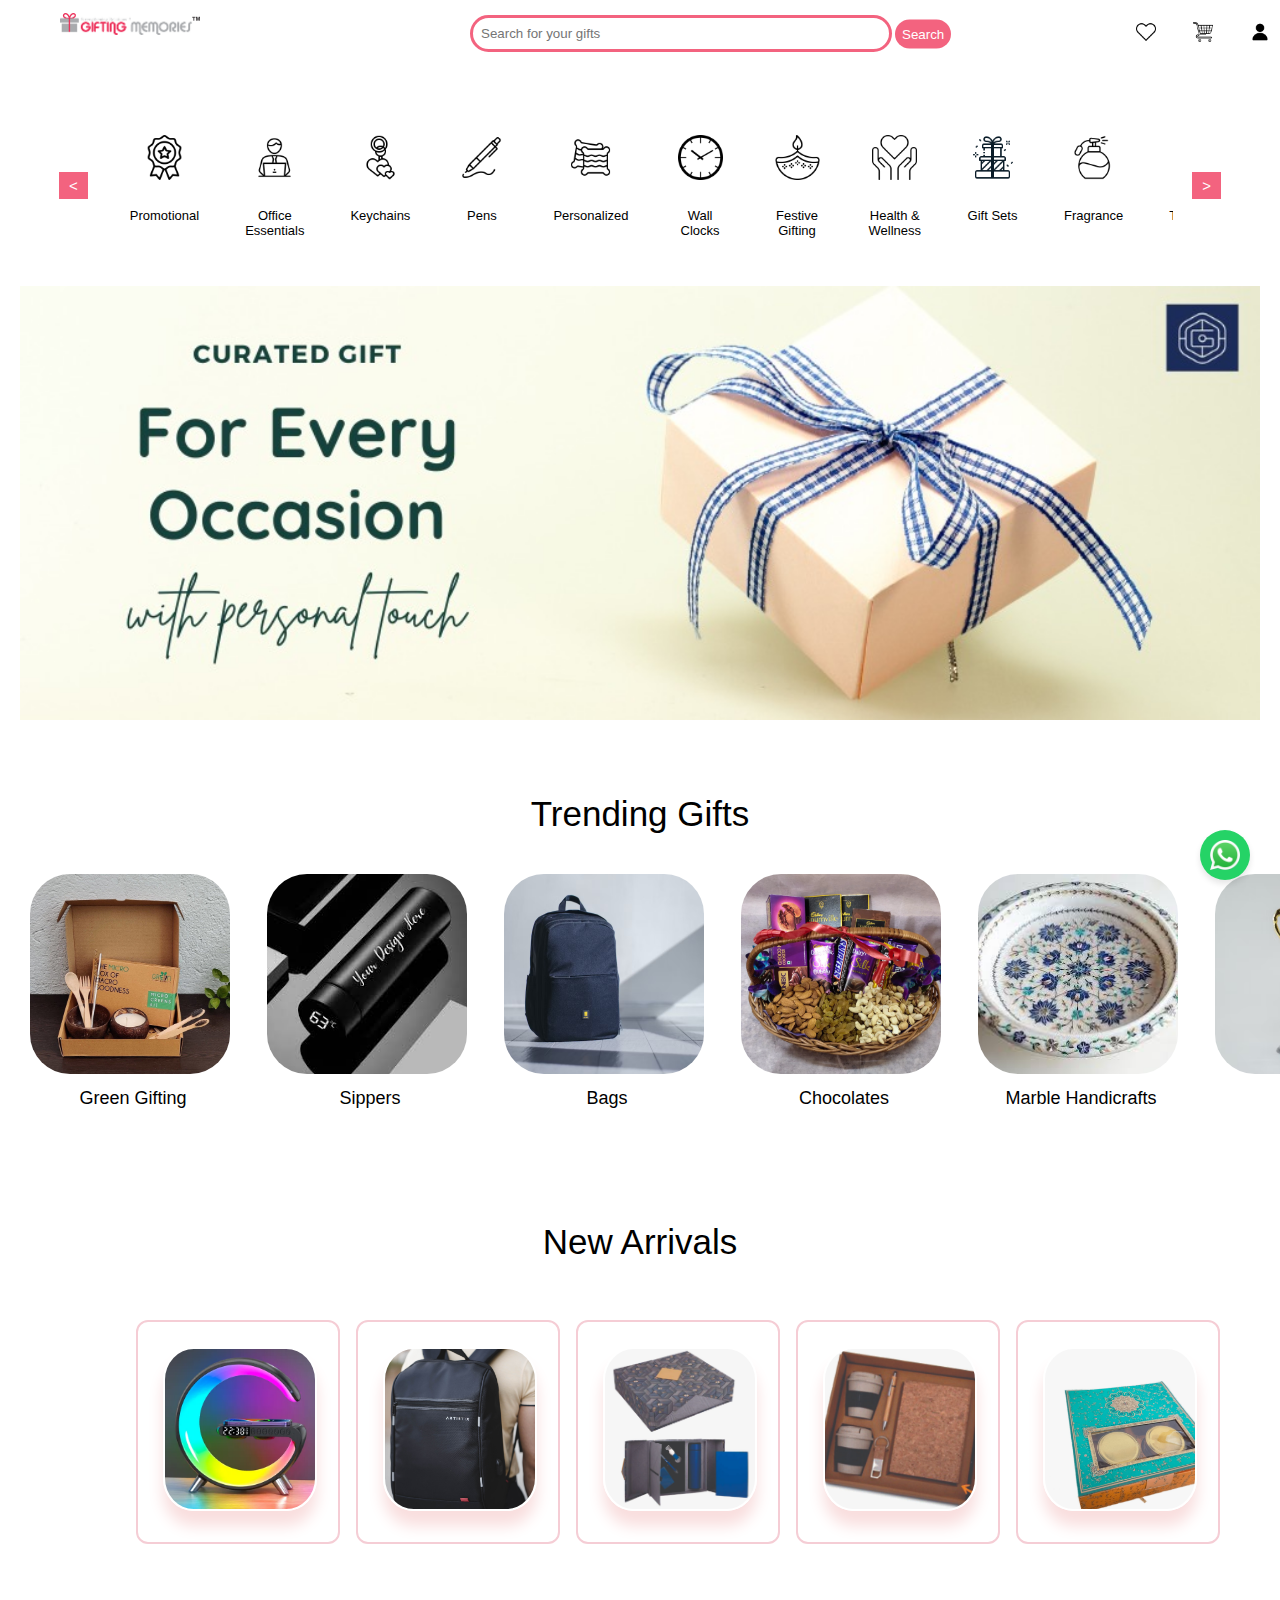
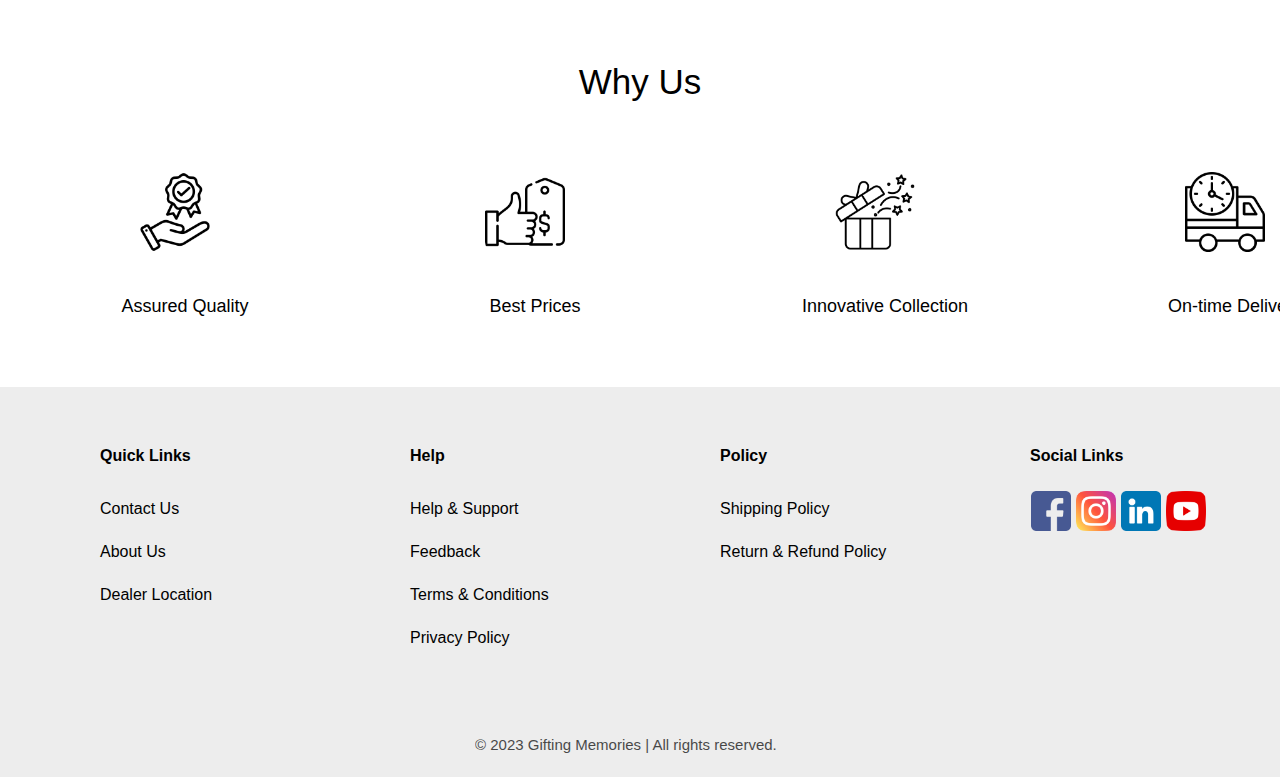
==== commit d12387ce: "secod" ====
--- a/index.html
+++ b/index.html
@@ -1,348 +1,276 @@
 <!DOCTYPE html>
-<html lang="zxx">
+<html lang="en">
 <head>
-	<!-- Meta Tag -->
-    <meta charset="utf-8">
-    <meta http-equiv="X-UA-Compatible" content="IE=edge">
-	<meta name='copyright' content=''>
-	<meta http-equiv="X-UA-Compatible" content="IE=edge">
-    <meta name="viewport" content="width=device-width, initial-scale=1, shrink-to-fit=no">
-
-	<!-- Favicon -->
-	<link rel="icon" type="image/png" href="images/favicon.png">
-	<!-- Web Font -->
-	<link href="https://fonts.googleapis.com/css?family=Poppins:200i,300,300i,400,400i,500,500i,600,600i,700,700i,800,800i,900,900i&display=swap" rel="stylesheet">
-
-	<!-- StyleSheet -->
-	<link rel="stylesheet" href="https://cdnjs.cloudflare.com/ajax/libs/twitter-bootstrap/4.1.3/css/bootstrap.min.css">
-	<!-- Bootstrap -->
-	<link rel="stylesheet" href="css/bootstrap.css">
-	
-
-	<!-- Eshop StyleSheet -->
-	<link rel="stylesheet" href="css/reset.css">
-	<link rel="stylesheet" href="css/style.css">
-    <link rel="stylesheet" href="css/responsive.css">
-
-
+
+    <meta charset="UTF-8">
+    <link rel="shortcut icon" type="x-icon" href="gifting.png">
+    <meta name="" content="width=device-width, initial-scale=1.0">
+    <title>Gifting Memories</title>
+    <link rel="stylesheet" href="styles.css">
+    <script src="script.js"></script>
 </head>
 <body>
-
-
-
-	<!-- Header -->
-	<header class="header shop">
-		<div class="middle-inner">
-			<div class="container">
-				<div class="row">
-					<div class="col-lg-2 col-md-2 col-12">
-						<!-- Logo -->
-						<div class="logo">
-							<a href="index.html"><img src="images/logo.png" alt="logo"></a>
-						</div>
-						<!--/ End Logo -->
-						<!-- Search Form -->
-						<div class="search-top">
-							<div class="top-search"><a href="#0"><i class="ti-search"></i></a></div>
-							<!-- Search Form -->
-							<div class="search-top">
-								<form class="search-form">
-									<input type="text" placeholder="Search here..." name="search">
-									<button value="search" type="submit"><i class="ti-search"></i></button>
-								</form>
-							</div>
-							<!--/ End Search Form -->
-						</div>
-						<!--/ End Search Form -->
-						<div class="mobile-nav"></div>
-					</div>
-					<div class="col-lg-8 col-md-7 col-12">
-						<div class="search-bar-top">
-							<div class="search-bar">
-								<form>
-									<input name="search" placeholder="Search Products Here....." type="search">
-									<button class="btnn"><i class="ti-search"></i></button>
-								</form>
-							</div>
-						</div>
-					</div>
-					<div class="col-lg-2 col-md-3 col-12">
-						<div class="right-bar">
-							
-						</div>
-					</div>
-				</div>
-			</div>
-		</div>
-		<!-- Header Inner -->
-		<div class="header-inner" >
-			<div class="container">
-				<div class="cat-nav-head col-lg-9 col-12">
-							<div class="menu-area">
-								<!-- Main Menu -->
-								<nav class="navbar navbar-expand-lg navbar-collapse ">
-									<div class="navbar-collapse">
-										<div class="nav-inner"  >
-											<ul class="nav main-menu menu navbar-nav" style="text-align: center;">
-													<li class="active"><a href="index.html">Home</a></li>
-													<li><a href="items.html">Product</a></li>
-													<li><a href="contact.html">Contact Us</a></li>
-												</ul>
-										</div>
-									</div>
-								</nav>
-								<!--/ End Main Menu -->
-							</div>
-						</div>
-					</div>
-				</div>
-			</div>
-		</div>
-		<!--/ End Header Inner -->
-	</header>
-	<!--/ End Header -->
-
-	<!-- Slider Area -->
-	<section class="hero-slider">
-		<!-- Single Slider -->
-
-			<div class="container">
-				<div class="row no-gutters">
-					<div class="col-lg-12 offset-lg-3 col-12" style="margin-left: 0px;">
-						<div class="text-inner">
-							<div class="row">
-								<div class="col-lg-7 col-12">
-									<div class="hero-text">
-										<h1><span>Introducing </span>Campus Baazar</h1>
-										<p>Maboriosam in a nesciung eget magnae <br> dapibus disting tloctio in the find it pereri <br> odiy maboriosm.</p>
-										<div class="button">
-											<a href="items.html" class="btn">Buy Now!</a>
-										</div>
-									</div>
-								</div>
-								<div class="col-lg-5">
-									<img src="images/first.png" alt="#" style="padding-top: 30px; width: 500px">
-								</div>
-							</div>
-						</div>
-					</div>
-				</div>
-			</div>
-		</div>
-	</section>
-
-<div> <br>  <br> </div>
-<div></div>
-<div></div>
-
-
-	<!-- Start Shop Services Area -->
-	<section class="shop-services section home" style="background-color: #F7941D;">
-		<div class="container">
-			<div class="row">
-				<div class="col-lg-3 col-md-6 col-12">
-					<!-- Start Single Service -->
-					<div class="single-service">
-						<i class="ti-rocket"></i>
-						<h4 style="color: white;">Free shiping</h4>
-						<p style="color:beige;">Orders over $100</p>
-					</div>
-					<!-- End Single Service -->
-				</div>
-				<div class="col-lg-3 col-md-6 col-12">
-					<!-- Start Single Service -->
-					<div class="single-service">
-						<i class="ti-reload"></i>
-						<h4 style="color: white;">Free Return</h4>
-						<p style="color:beige;">Within 30 days returns</p>
-					</div>
-					<!-- End Single Service -->
-				</div>
-				<div class="col-lg-3 col-md-6 col-12">
-					<!-- Start Single Service -->
-					<div class="single-service">
-						<i class="ti-lock"></i>
-						<h4 style="color: white;">Sucure Payment</h4>
-						<p style="color:beige;">100% secure payment</p>
-					</div>
-					<!-- End Single Service -->
-				</div>
-				<div class="col-lg-3 col-md-6 col-12">
-					<!-- Start Single Service -->
-					<div class="single-service">
-						<i class="ti-tag"></i>
-						<h4 style="color: white;">Best Peice</h4>
-						<p style="color:beige;">Guaranteed price</p>
-					</div>
-					<!-- End Single Service -->
-				</div>
-			</div>
-		</div>
-	</section>
-	<!-- End Shop Services Area -->
-
-	<div> <br>  <br> <br> <br></div>
-	<div></div>
-	<div></div>
-	
-
-	<div class="testimonials-clean">
-        <div class="container">
-            <div class="intro">
-                <h2 class="text-center">Testimonials </h2>
-                <p class="text-center">Our customers love us! Read what they have to say below. Aliquam sed justo ligula. Vestibulum nibh erat, pellentesque ut laoreet vitae.</p>
-            </div>
-            <div class="row people">
-                <div class="col-md-6 col-lg-4 item">
-                    <div class="box">
-                        <p class="description">Aenean tortor est, vulputate quis leo in, vehicula rhoncus lacus. Praesent aliquam in tellus eu gravida. Aliquam varius finibus est.</p>
-                    </div>
-                    <div class="author"><img class="rounded-circle" src="images/1.jpg">
-                        <h5 class="name">Ben Johnson</h5>
-                        <p class="title">CEO of Company Inc.</p>
-                    </div>
-                </div>
-                <div class="col-md-6 col-lg-4 item">
-                    <div class="box">
-                        <p class="description">Praesent aliquam in tellus eu gravida. Aliquam varius finibus est, et interdum justo suscipit id.</p>
-                    </div>
-                    <div class="author"><img class="rounded-circle" src="images/2.jpg">
-                        <h5 class="name">Carl Kent</h5>
-                        <p class="title">Founder of Style Co.</p>
-                    </div>
-                </div>
-                <div class="col-md-6 col-lg-4 item">
-                    <div class="box">
-                        <p class="description">Aliquam varius finibus est, et interdum justo suscipit. Vulputate quis leo in, vehicula rhoncus lacus. Praesent aliquam in tellus eu.</p>
-                    </div>
-                    <div class="author"><img class="rounded-circle" src="images/3.jpg">
-                        <h5 class="name">Emily Clark</h5>
-                        <p class="title">Owner of Creative Ltd.</p>
-                    </div>
-                </div>
-            </div>
-        </div>
-    </div>
-
-	<!-- Start Shop Newsletter  -->
-	<section class="shop-newsletter section">
-		<div class="container">
-			<div class="inner-top">
-				<div class="row">
-					<div class="col-lg-8 offset-lg-2 col-12">
-						<!-- Start Newsletter Inner -->
-						<div class="inner">
-							<h4>Newsletter</h4>
-							<p> Subscribe to our newsletter and get <span>10%</span> off your first purchase</p>
-							<form action="mail/mail.php" method="get" target="_blank" class="newsletter-inner">
-								<input name="EMAIL" placeholder="Your email address" required="" type="email">
-								<button class="btn">Subscribe</button>
-							</form>
-						</div>
-						<!-- End Newsletter Inner -->
-					</div>
-				</div>
-			</div>
-		</div>
-	</section>
-	<!-- End Shop Newsletter -->
-
-
-
-	<!-- Start Footer Area -->
-	<footer class="footer">
-		<!-- Footer Top -->
-		<div class="footer-top section">
-			<div class="container">
-				<div class="row">
-					<div class="col-lg-5 col-md-6 col-12">
-						<!-- Single Widget -->
-						<div class="single-footer about">
-							<div class="logo">
-								<a href="index.html"><img src="images/logo2.png" alt="#"></a>
-							</div>
-							<p class="text">Praesent dapibus, neque id cursus ucibus, tortor neque egestas augue,  magna eros eu erat. Aliquam erat volutpat. Nam dui mi, tincidunt quis, accumsan porttitor, facilisis luctus, metus.</p>
-							<p class="call">Got Question? Call us 24/7<span><a href="tel:123456789">+91 0000000000</a></span></p>
-						</div>
-						<!-- End Single Widget -->
-					</div>
-					<div class="col-lg-2 col-md-6 col-12">
-						<!-- Single Widget -->
-						<div class="single-footer links">
-							<h4>Information</h4>
-							<ul>
-								<li><a href="#">About Us</a></li>
-								<li><a href="#">Faq</a></li>
-								<li><a href="#">Terms & Conditions</a></li>
-								<li><a href="#">Contact Us</a></li>
-								<li><a href="#">Help</a></li>
-							</ul>
-						</div>
-						<!-- End Single Widget -->
-					</div>
-					<div class="col-lg-2 col-md-6 col-12">
-						<!-- Single Widget -->
-						<div class="single-footer links">
-							<h4>Customer Service</h4>
-							<ul>
-								<li><a href="#">Payment Methods</a></li>
-								<li><a href="#">Money-back</a></li>
-								<li><a href="#">Returns</a></li>
-								<li><a href="#">Shipping</a></li>
-								<li><a href="#">Privacy Policy</a></li>
-							</ul>
-						</div>
-						<!-- End Single Widget -->
-					</div>
-					<div class="col-lg-3 col-md-6 col-12">
-						<!-- Single Widget -->
-						<div class="single-footer social">
-							<h4>Get In Tuch</h4>
-							<!-- Single Widget -->
-              <div class="contact">
-                <ul>
-                  <li>149, Chellappa Mudali St, Otteri</li>
-                  <li>Chennai.</li>
-                  <li>info@eshop.com</li>
-                  <li>+91 0000000000</li>
-                </ul>
-              </div>
-							<!-- End Single Widget -->
-							<ul>
-								<li><a href="#"><i class="ti-facebook"></i></a></li>
-								<li><a href="#"><i class="ti-twitter"></i></a></li>
-								<li><a href="#"><i class="ti-flickr"></i></a></li>
-								<li><a href="#"><i class="ti-instagram"></i></a></li>
-							</ul>
-						</div>
-						<!-- End Single Widget -->
-					</div>
-				</div>
-			</div>
-		</div>
-		<!-- End Footer Top -->
-    <div class="copyright">
-      <div class="container">
-        <div class="inner">
-          <div class="row">
-            <div class="col-lg-6 col-12">
-              <div class="left">
-                <p>Copyright © 2020 <a href="#" target="_blank">Eshop</a>  -  All Rights Reserved.</p>
-              </div>
-            </div>
-            <div class="col-lg-6 col-12">
-              <div class="right">
-                <img src="images/payments.png" alt="#">
-              </div>
-            </div>
-          </div>
-        </div>
-      </div>
-    </div>
-    </footer>
-	<!-- /End Footer Area -->
+    <div class="top-bar">
+        <div class="logo" onclick="redirectToHomePage()">
+            <img src="download.png" alt="Company Logo">
+        </div>
+        <div class="search-bar">
+            <input type="text" class="search-input" placeholder="Search for your gifts">
+            <button class="search-button">Search</button>
+        </div>
+        <div class="action-buttons">
+            <div class="action-button">
+                <img src="favourites.png" alt="Favorites"> 
+            </div>
+            <div class="action-button">
+                <a href ="cart2.html"><img src="cart.png" alt="Cart"></a>   
+            </div>
+            <div class="action-button">
+                <a href="login.html"><img src="login.png" alt="Login"> </a>
+            </div>
+        </div>
+    </div>
+    <a href="https://api.whatsapp.com/send?phone=919309295750&amp;forceIntent=true&amp;load=loadInIOSExternalSafari" target="_blank">
+        <div class="whatsappWidget widgetPosition-Bottom-Right">
+        <img src="whatsapp.png" class="whatsappIcon"></div></a>
+<!--Categories-->
+<nav>
+    
+    <div class="category-slider">
+        <button class="slide left">&lt;</button>
+        <div class="categories">
+            
+            <div class="category">
+                
+                <a href="/items.html"><img src="badge.png" alt="Category 1"></a>
+                <p>Promotional</p>
+            </div>
+            <div class="category">
+                <a href="/items.html"><img src="office.png" alt="Category 2"></a>
+                <p>Office Essentials</p>
+            </div>
+            <div class="category">
+                <a href="/items.html"><img src="keychain.png" alt="Category 3"></a>
+                <p>Keychains</p>
+            </div>
+            <div class="category">
+                <a href="/items.html"><img src="pens.png" alt="Category 4"></a>
+                <p>Pens</p>
+            </div>
+            <div class="category">
+                <a href="/items.html"><img src="pillows.png" alt="Category 5"></a>
+                <p>Personalized</p>
+            </div>
+            <div class="category">
+                <a href="/items.html"><img src="clock.png" alt="Category 6"></a>
+                <p>Wall Clocks</p>
+            </div><div class="category">
+                <a href="/items.html"><img src="diya.png" alt="Category 7"></a>
+                <p>Festive Gifting</p>
+            </div>
+            <div class="category">
+                <a href="/items.html"><img src="health.png" alt="Category 8"></a>
+                <p>Health & Wellness</p>
+            </div>
+            <div class="category">
+                <a href="/items.html"><img src="set.png" alt="Category 9"></a>
+                <p>Gift Sets</p>
+            </div>
+            <div class="category">
+                <a href="/items.html"><img src="perfume.png" alt="Category 10"></a>
+                <p>Fragrance</p>
+            </div>
+            <div class="category">
+                <a href="/items.html"><img src="tech.png" alt="Category 11"></a>
+                <p>Technology</p>
+            </div>
+            <div class="category">
+                <a href="/items.html"><img src="green.png" alt="Category 12"></a>
+                <p>Green Gifting</p>
+            </div>
+            <div class="category">
+                <a href="/items.html"><img src="trophy.png" alt="Category 13"></a>
+                <p>Recognition</p>
+            </div>
+            <div class="category">
+                <a href="/items.html"><img src="apparels.png" alt="Category 14"></a>
+                <p>Apparels</p>
+            </div>
+            <div class="category">
+                <a href="/items.html"><img src="handicrafts.png" alt="Category 15"></a>
+                <p>Handicrafts</p>
+            </div>
+            <div class="category">
+                <a href="/items.html"><img src="household.png" alt="Category 16"></a>
+                <p>Household</p>
+            </div>
+            <div class="category">
+                <a href="/items.html"><img src="bag.png" alt="Category 17"></a>
+                <p>Bags</p>
+            </div>
+            <div class="category">
+                <a href="/items.html"><img src="drink.png" alt="Category 18"></a>
+                <p>Sippers</p>
+            </div>
+            <div class="category">
+                <a href="/items.html"><img src="art.png" alt="Category 19"></a>
+                <p>Art</p>
+            </div>
+            <div class="category">
+                <a href="/items.html"><img src="brand.png" alt="Category 20"></a>
+                <p>Branded</p>
+            </div>
+            <div class="category">
+                <a href="/items.html"><img src="diy.png" alt="Category 21"></a>
+                <p>DIY</p>
+            </div>
+            <div class="category">
+                <a href="/items.html"><img src="sustainable.png" alt="Category 22"></a>
+                <p>Sustainable Gifting</p>
+            </div>
+            <div class="category">
+                <a href="/items.html"><img src="beauty.png" alt="Category 23"></a>
+                <p>Beauty Care</p>
+            </div>
+            <div class="category">
+                <a href="/items.html"><img src="choco.png" alt="Category 24"></a>
+                <p>Gourmet Gifts</p>
+            </div>
+        </div>
+        <div class="category-buttons">
+            <button class="slide right">&gt;</button>
+        </div>
+    </div>
+
+    <a href="/items.html"><div class="promotional-slider">
+        
+        <div class="promo-slide">
+            <img src="slide1.jpeg" alt="Promo 1">
+        </div>
+        <div class="promo-slide">
+            <img src="slide2.jpeg" alt="Promo 2">
+        </div>
+        <div class="promo-slide">
+            <img src="slide4.jpeg" alt="Promo 4">
+        </div>
+    
+    </div>
+</a>
+</nav>
+
+<h2>Trending Gifts</h2>
+
+<div class="trending-gifts">
+    <div class="trending-gift">
+        <a href="/items.html"><img src="trend1.jpeg" alt="Trending Gift 1"></a>
+        <p>Green Gifting</p>
+    </div>
+    <div class="trending-gift">
+        <a href="/items.html"><img src="trend2.jpeg" alt="Trending Gift 2"></a>
+        <p>Sippers</p>
+    </div>
+    <div class="trending-gift">
+        <a href="/items.html"><img src="trend3.avif" alt="Trending Gift 3"></a>
+        <p>Bags</p>
+    </div>
+    <div class="trending-gift">
+        <a href="/items.html"><img src="trend4.webp" alt="Trending Gift 3"></a>
+        <p>Chocolates</p>
+    </div>
+    <div class="trending-gift">
+        <a href="/items.html"><img src="trend5.jpeg" alt="Trending Gift 3"></a>
+        <p>Marble Handicrafts</p>
+    </div>
+    <div class="trending-gift">
+        <a href="/items.html"><img src="treend6.avif" alt="Trending Gift 3"></a>
+        <p>Trophies</p>
+    </div>
+</div>
+
+<section class="new">
+    <div class="list-items">
+        <h3>New Arrivals</h3>
+        <div class="card-list">
+            <div class="card">
+                <img src="new1.webp" alt="sippers">
+            </div>
+            <div class="card">
+                <img src="new2.jpeg" alt="Bags">
+            </div>
+            <div class="card">
+                <img src="new3.jpeg" alt="Gift set 1">
+            </div>
+            <div class="card">
+                <img src="new4.jpeg" alt="gidt set 2">
+            </div>
+            <div class="card">
+                <img src="new5.jpeg" alt="dry fruit set">
+            </div> 
+        </div>
+    </div>
+</section>
+
+
+<h2>Why Us</h2>
+<div class="why-us">
+    <div class="why-us-image">
+        <img src="service.png" alt="Assured Quality">
+        <p>Assured Quality</p>
+    </div>
+    <div class="why-us-image">
+        <img src="best.png" alt="Assured Quality">
+        <p>Best Prices</p>
+    </div>
+    <div class="why-us-image">
+        <img src="innovative.png" alt="Innovative Collection">
+        <p>Innovative Collection</p>
+    </div>
+    <div class="why-us-image">
+        <img src="delivery.png" alt="Delivery">
+        <p>On-time Delivery</p>
+    </div>
+</div>
+
+
+<div class="footer">
+    <div class="footer-column">
+        <div class="footer-title">Quick Links</div>
+        <a class="footer-link" href="contact.html">Contact Us</a>
+        <a class="footer-link" href="about-us.html">About Us</a>
+        <a class="footer-link" href="#">Dealer Location</a>
+    </div>
+    <div class="footer-column">
+        <div class="footer-title">Help</div>
+        <a class="footer-link" href="enquiry.html">Help & Support</a>
+        <a class="footer-link" href="feedback.html">Feedback</a>
+        <a class="footer-link" href="#">Terms & Conditions</a>
+        <a class="footer-link" href="#">Privacy Policy</a>
+    </div>
+    <div class="footer-column">
+        <div class="footer-title">Policy</div>
+        <a class="footer-link" href="#">Shipping Policy</a>
+        <a class="footer-link" href="#">Return & Refund Policy</a>
+    </div>
+    <div class="footer-column">
+        <div class="footer-title">Social Links</div>
+        <div class="social-icons">
+            <a class="social-link" href=" https://www.facebook.com/giftingmemoriesindia/" target="_blank">
+                <img src="facebook.png"></a>
+            <a class="social-link" href="https://www.instagram.com/giftingmemoriesindia/" target="_blank">
+                <img src="instagram.png"></a>
+            <a class="social-link" href="https://www.linkedin.com/in/aatishlodha/" target="_blank">
+                <img src="linkedin.png"></a>
+            <a class="social-link" href="https://www.youtube.com/channel/UCUQ1S0c7TnwlH_omJ2ewRzA" target="_blank">
+                <img src="youtube.png"></a>
+        </div>
+        <div class="copyright">
+            <p class="copyright-text">© 2023 Gifting Memories | All rights reserved.</p>
+        </div>
+    </div>
+</div>
+
+
+
 
 </body>
-<script src="Controllers/Data.js"></script>
-<script src="Controllers/main.js"></script>
-</html>
+</html>--- a/styles.css
+++ b/styles.css
@@ -0,0 +1,628 @@
+body {
+    font-family:sans-serif;
+    margin: 0;
+    padding: 0;
+}
+
+h2 {
+    margin: 70px;
+    text-align: center;
+    font-family:sans-serif;
+    font-size: 35px;
+    font-weight: 200;
+    padding: 20px 20px;  
+}
+
+.top-bar {
+    background-color: white;
+    color:black;
+    display: flex;
+    justify-content: space-between;
+    align-items: center;
+    padding: 10px 20px;
+    position: fixed;
+    top: 0;
+    left: 0;
+    width: 100%;
+    z-index: 1000;
+}
+
+.logo {
+    display: inline-block;
+    cursor: pointer;
+}
+
+.search-bar {
+    display: flex;
+    align-items: center;
+    width: 70%;
+}
+
+.search-input {
+    padding: 8px;
+    border: solid #f3637f;
+    border-radius: 20px 20px 20px 20px;
+    align-items: center;
+    margin-left: 450px;
+    width: 400px;
+    margin-top: 5px;
+    margin-bottom: 5px;
+    align-items: center;
+}
+
+.search-button {
+    background-color:#f3637f;
+    color: white;
+    border: none;
+    border-radius: 20px 20px 20px 20px;
+    align-items: center;
+    margin-left: 875px;
+    margin-top: 0px;
+    cursor: pointer;
+    position: absolute;
+    transform: translateY(-50%);
+    padding: 7px 7px;
+    color: #fff;
+    margin-top: 30px;
+}
+
+.action-buttons {
+    display: flex;
+    align-items: center;
+    color:#f3637f;
+}
+
+.logo {
+    position: absolute;
+    top: 13px; /* Adjust the top position as needed */
+    left: 60px; /* Adjust the left position as needed */
+
+}
+
+.logo img {
+    max-width: 140px; /* Adjust the maximum width as needed */
+    height: auto;
+    align-items: center;
+}
+
+.action-buttons {
+    display: flex;
+    align-items: center;
+    color:#f3637f;
+}
+
+.action-button img {
+    top: 13px;
+    color: #f3637f;
+    height: 20px; /* Adjust the height as needed */
+    margin-inline: 7px; /* Adjust the spacing between icons */
+    margin-right: 30px;
+    cursor: pointer;
+}
+
+/* Nav-bar designing */
+
+nav {
+    background-color: white;
+    padding: 20px 20px;
+}
+
+.category-slider {
+    display: flex;
+    align-items: center;
+    justify-content: space-between;
+    max-width: 2000px;
+    margin: 0px 20px;
+}
+
+.categories {
+    display: inline-flex;
+    flex-wrap:nowrap;
+    overflow-x: hidden;
+    /*border:#f3637f 1px solid ; /* Add border style */
+    padding: 10px 150px 0px 0px; /* Add padding inside the border */
+    margin: 90px 0px; /* Add margins from top and bottom */
+    border-radius: 20px 20px 20px 20px;
+
+}
+
+.category {
+    display: flex;
+    flex-direction: column;
+    align-items: center;
+    margin: 10px 21px;
+    padding: 0px; /* Add padding inside the border */
+    font-size: small;
+}
+
+.category img {
+    max-width: 45px;
+    align-items: center;
+    margin-top: -10px;
+    margin: 5px;
+}
+
+.category p {
+    cursor: pointer;
+    text-align: center;
+    margin-top: 20px;
+    margin-inline: 2px;
+}
+
+.slide {
+    background:#f3637f;
+    color: white;
+    border: none;
+    font-size: 15px;
+    padding: 5px 10px;
+    align-items:center;
+    cursor: pointer;
+    margin-left: 19px;
+    margin-right: 19px;
+}
+
+.promotional-slider {
+    display: flex;
+    overflow: hidden;
+    width: 100%;
+    margin-top: -65px; /* Add space between categories and promos */
+}
+
+.promo-slide {
+    flex: 0 0 100%; /* Each slide takes up 100% width */
+}
+
+.promo-slide img {
+    width: 100%;
+    height: auto;
+}
+.promo-slide.active {
+    transform: translateX(2); 
+}
+
+/* Styles for the trending gifts */
+.trending-gifts {
+    display: flex;
+    justify-content: flex-start; /* Distribute items evenly along the row */
+    margin-top: 20px; /* Adjust the margin as needed */
+}
+
+.trending-gift {
+    text-align: center;
+}
+
+.trending-gift:hover {
+    transform: scale(1.1); /* Enlarge the gift on hover */
+    opacity: 0.9; /* Reduce opacity on hover */
+    color: none;
+}
+
+.trending-gift img {
+    width: 200px; /* Adjust the image size as needed */
+    height: 200px;
+    border-radius: 20% 20% 20% 20%; /* Makes the image circular */
+    object-fit: cover; /* Ensures the image retains its aspect ratio */
+    margin-left: 30px;
+    margin-right: 7px;
+    padding: 0px;
+}
+
+.trending-gift p {
+    margin-top: 10px; /* Add space between the image and name */
+    font-size: 18px; /* Adjust the font size as needed */
+    font-family: sans-serif;
+    margin-left: 29px;
+}
+
+/* card */
+
+.new {
+    width: 100%;
+    display: flex;
+    margin-bottom:100px;
+    justify-content: center;
+}
+
+.new .list-items {
+    width: 80%;
+    position: relative;
+    margin-top: 60px;
+}
+
+.new .list-items h3 {
+    font-size: 35px;
+    font-weight: 200;
+    font-family: sans-serif;
+    margin-bottom: 100px;
+    text-align: center;
+}
+
+.new .list-items .card-list {
+    display: grid;
+    grid-template-columns: repeat(5, 1fr);
+}
+
+.new .card-list .card{
+    width: 180px;
+    display: block;
+    height: 200px;
+    margin-top: -40px;
+    padding: 10px;
+    outline: 2px solid #f5cdd5;
+    border-radius: 10px;
+    background: white;
+    position: relative;
+    margin-inline: 10px;
+}
+
+.new .card-list .card img {
+    width: 150px;
+    height: 160px;
+    margin: 15px;
+    object-fit: cover;
+    object-position: center;
+    background-repeat: no-repeat;
+    position: absolute;
+    box-shadow: 0 15px 15px #f9dede;
+    border-radius: 20%;
+    border: 2px solid white;
+}
+
+/* Styles for the WhatsApp icon */
+.whatsappWidget {
+    height: 30px;
+    width: 30px;
+    z-index: 1000;
+    color: #fff;
+    text-align: center;
+    display: flex;
+    background-color: #25d366;
+    border-radius: 50%;
+    padding: 10px 10px;
+    text-decoration: none;
+    box-shadow: 0 4px 6px rgba(0, 0, 0, 0.1);
+    transition: background-color 0.3s ease;
+    position: fixed;
+    bottom: 20px;
+    right: 30px;
+}
+
+.whatsappWidget:hover {
+    background-color: #128c7e; /* WhatsApp darker green on hover */
+}
+
+/* footer */
+.footer {
+    display: flex;
+    justify-content: space-between;
+    background-color: #ededed;
+    color: #fff;
+    padding: 20px;
+    height: 350px;
+}
+
+.footer-column {
+    flex: 1;
+    margin-right: 20px;
+}
+
+.footer-title {
+    font-weight: 800;
+    margin-top: 40px;
+    margin-bottom: 25px;
+    font-family: sans-serif;
+    color: black;
+    text-align: left;
+    margin-left: 80px;
+}
+
+.footer-link {
+    display: block;
+    color: black;
+    padding:10px;
+    text-decoration: none;
+    margin-bottom: 5px;
+    margin-left: 70px;
+}
+
+.social-icons {
+    display: block;
+    padding: 1px;
+    max-width:45px;
+    margin-left: 75px;
+    
+}
+
+.footer-link:hover {
+    text-decoration: underline;
+}
+
+.social-icons {
+    display: flex;
+}
+
+.footer img {
+    width: 40px;
+    height: auto;
+    margin-left:5px;
+}
+
+.copyright {
+    margin-left: -475px;
+    text-align: left;
+    margin-top: 200px; /* Add spacing between the columns and copyright */
+}
+
+.copyright-text {
+    font-size: 15px;
+    opacity: 0.7;
+    color:black;
+}
+
+.icons img {
+    width:10px;
+    height:auto;
+    margin-left: 400px;
+    background-color: #ededed;
+}
+
+.why-us {
+    display: flex;
+    justify-content: flex-start;
+    margin-bottom:50px;
+}
+
+.why-us-image{
+    text-align: center;
+}
+
+.why-us img {
+    margin-top: 20px;
+    width: 80px; /* Adjust the image size as needed */
+    height: 80px;
+    border-radius: 20% 20% 20% 20%; /* Makes the image circular */
+    object-fit: cover; /* Ensures the image retains its aspect ratio */
+    margin-inline: 125px;
+    margin-bottom: 20px;
+    padding: 10px;
+}
+
+.why-us-image p {
+    margin-top: 10px; /* Add space between the image and name */
+    font-size: 18px; /* Adjust the font size as needed */
+    font-family: sans-serif;
+    margin-left: 20px;
+    margin-bottom: 20px;
+    text-align: center;
+}
+
+
+
+/* Styles for the About Us block */
+.about-us {
+    display: flex;
+    flex-direction: row; /* Arrange image and text side by side */
+    align-items: center; /* Vertically center content */
+    margin: 20px; /* Add margin as needed */
+}
+
+.about-image {
+    flex: 1; /* Take up half of the available space */
+    
+}
+
+.about-image img {
+    max-width: 100%;
+    margin-top: 20px;
+    height: 600px; /* Maintain image aspect ratio */
+    border-radius: 20px; /* Add border radius for a rounded image */
+}
+
+.about-text {
+    flex: 1; /* Take up half of the available space */
+    padding: 30px; /* Add padding as needed */
+    
+}
+
+.about-text h2 {
+    font-size: 35px;
+    margin-top: 10px;
+    text-align: center;
+    font-family: sans-serif;
+    padding: 20px 20px;
+    font-weight: 200;
+
+}
+
+.about-text p {
+    font-size: 16px;
+    line-height: 1.5;
+    color: #333;
+    text-align: center;
+}
+
+.contact-container {
+    display: flex;
+    flex-direction: row;
+    margin-top: 50px;
+}
+
+.contact-container .left-side p{
+    margin-left: 140px;
+    text-align: left;
+    
+}
+
+.contact-container .left-side h3 {
+    margin-top: 40px;
+    text-align: left;
+    margin-left: 140px;
+    font-family: sans-serif;
+    font-size: large;
+    color: #f3637f;
+}
+
+.left-side {
+    flex: 1;
+    padding: 20px;
+}
+
+.address {
+    margin-top: 20px; /* Add margin to separate address and contact number */
+}
+
+.map {
+    margin-top: 110px;
+    flex: 1;
+    padding:50px;
+    width: auto;
+    height: 250px; /* Set the height of the map container */
+    margin-bottom:200px;
+    margin-right:30px;
+}
+
+
+.enquiry-form {
+    max-width: 600px;
+    height:600px;
+    margin: 60px auto;
+    padding: 20px;
+    background-color: #f5f5f5;
+    border-radius: 8px;
+    box-shadow: 0 0 10px rgba(0, 0, 0, 0.1);
+}
+
+h2 {
+    text-align: center;
+    margin-bottom: 20px;
+    margin-top:30px;
+}
+
+.contact-details,
+.query-section {
+    display:flex;
+    flex-direction: column;
+    margin-bottom: 20px;
+
+}
+
+.form-group {
+    margin-bottom: 10px;
+}
+
+label {
+    font-weight: bold;
+    margin-bottom: 10px;
+}
+
+input[type="name"],
+input[type="email"],
+input[type="tel"],
+textarea {
+    width: 97%;
+    padding: 10px;
+    border: 1px solid #ccc;
+    border-radius: 10px;
+    font-size: 16px;
+    margin-top: 10px;
+}
+
+textarea {
+    resize: vertical;
+}
+
+button[type="submit"] {
+    background-color: #007BFF;
+    color: #f3637f;
+    padding: 10px;
+    border: none;
+    border-radius: 20px 20px 20px 20px;
+    padding: 10px 30px;
+    font-size: 16px;
+    cursor: pointer;
+    position: absolute;
+    transform: translateY(-50%);
+    color: #fff;
+    margin-top: 20px;
+    align-items: center;
+    margin-left: 260px;
+}
+
+
+button[type="submit"]:hover {
+    background-color: #004ea1;
+}
+
+/* Feedback form*/
+
+.container {
+    margin-left: 300px;
+    align-items: center;
+    background-color: #fff;
+    padding: 20px;
+    border: 1px solid #ccc;
+    border-radius: 5px;
+    box-shadow: 0 0 10px rgba(0, 0, 0, 0.1);
+    max-width: 800px;
+}
+label {
+    font-size: 15px;
+    font-family: sans-serif;
+}
+h2 {
+    text-align: center;
+}
+
+.form-row {
+    margin-bottom: 40px;
+}
+
+.label {
+    display: block;
+    margin-bottom: 10px;
+}
+
+.input-field {
+    width: 95%;
+    padding: 10px;
+    border: 1px solid #ccc;
+    border-radius: 3px;
+}
+
+textarea.input-field {
+    resize: vertical;
+}
+
+.file-upload {
+    border: 2px dashed #ccc;
+    padding: 15px;
+    text-align: center;
+    cursor: pointer;
+}
+
+.file-upload:hover {
+    background-color: #f5f5f5;
+}
+
+.file-upload input[type="file"] {
+    display: none;
+}
+
+.center {
+    text-align: center;
+}
+
+.container.submit-button {
+    width: auto;
+    padding: 10px 20px;
+    background-color: #007BFF;
+    color: #fff;
+    border: none;
+    border-radius: 3px;
+    cursor: pointer;
+    margin-left:30px;
+}
+
+.submit-button:hover {
+    background-color: #0056b3;
+}